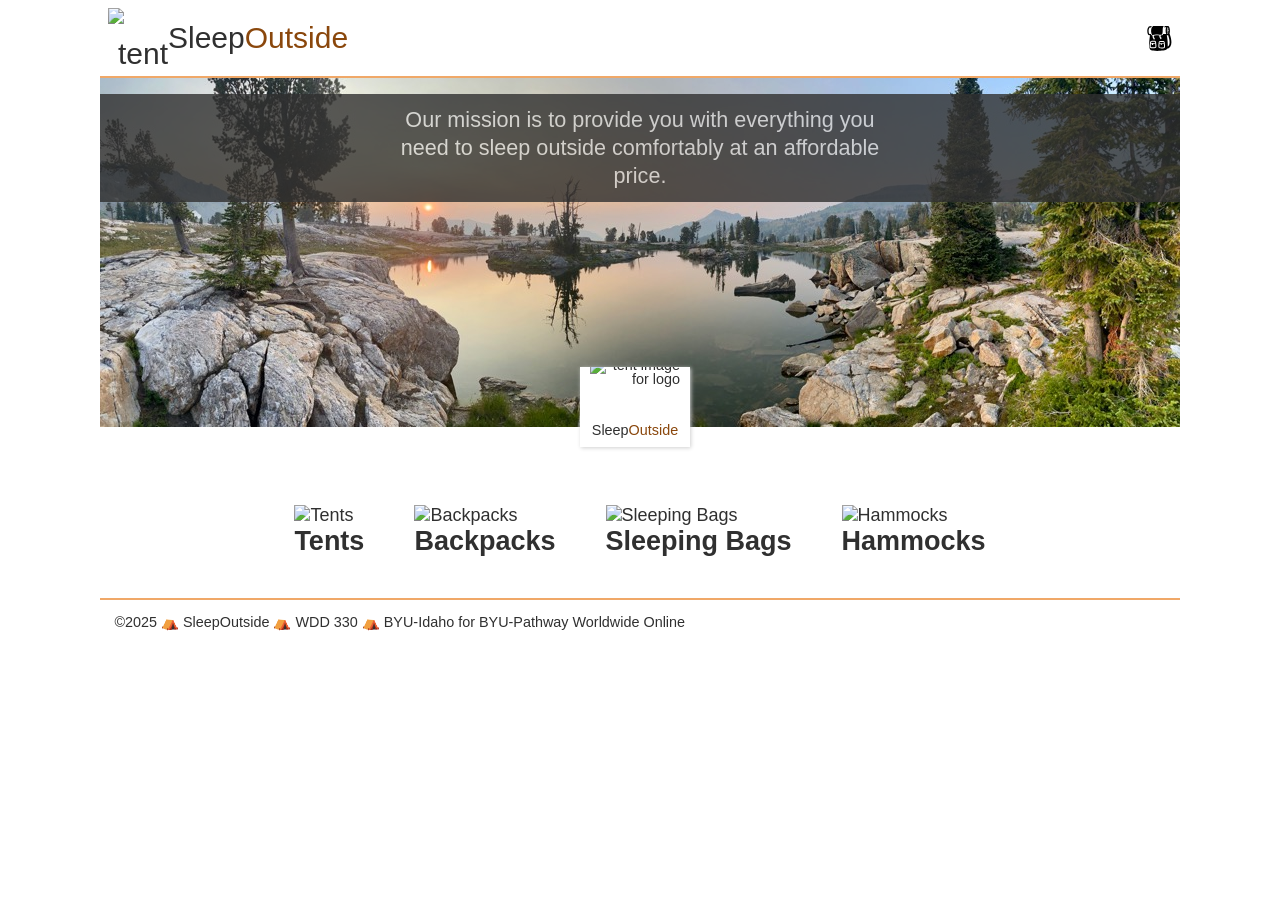
==== src/index.html @ 117ef164 "W03 Expand Inventory activity half completed" ====
<!doctype html>
<html lang="en">

<head>
  <meta charset="UTF-8" />
  <meta name="viewport" content="width=device-width, initial-scale=1.0" />
  <title>Sleep Outside | Home</title>
  <link rel="stylesheet" href="css/style.css" />
  <script type="module" src="js/main.js" defer></script>
</head>

<body>
  <header class="divider">
    <div class="logo">
      <img src="/images/noun_Tent_2517.svg" alt="tent image for logo" />
      <a href="index.html"> Sleep<span class="highlight">Outside</span></a>
    </div>
    <div class="cart">
      <a href="cart/index.html">
        <svg xmlns="http://www.w3.org/2000/svg" viewBox="0 0 100 100">
          <path
            d="M18.9 32.6c1.1 2.4 2.5 3.3 5.4 3.3 1.6 0 3.6-0.3 5.9-0.6 3.2-0.5 6.9-1 11.2-1 2.1 0 4.3 0.1 6.4 0.3 2.1 0.1 4.2 0.3 6.1 0.3 3.2 0 5.2-0.4 5.9-1.2 2.7-2.7 2.8-8.8 2.9-14.6 0.1-6.7 0.2-14.5 4.6-18.7 -0.5 0-1 0-1.6 0 -14.2 0-37.5 0-41.1 0C15.6 6.2 14.9 23.6 18.9 32.6z" />
          <path
            d="M90.1 29.7c1-3.3 1.5-7.3 1.5-11.2 0-9-2.7-18.8-8.6-18.8 -0.1 0-0.2 0-0.3 0L77.8-0.1c-0.3 0.2-0.8 0.3-1.1 0.4 0 0 0 0 0 0 -0.2 0-0.3 0-0.4 0 -4.5 0.1-7 1.8-8.4 4.9l8.9-0.1c-1.6 3.6-2.4 8.7-2.4 13.5 0 4.9 0.8 9.9 2.5 13.6l-12.3 0c-0.2 0.4-0.4 0.8-0.6 1.2 -0.2 0.4-0.4 0.7-0.6 1.1 -0.1 0.1-0.1 0.2-0.2 0.3 -0.3 0.4-0.5 0.7-0.9 1.1 0 0 0 0 0 0 0 0-0.1 0.1-0.1 0.1 -0.1 0.1-0.2 0.2-0.4 0.3 -0.2 0.1-0.4 0.3-0.6 0.4 0 0 0 0 0 0 -0.4 0.2-0.9 0.4-1.4 0.6 -1.3 0.4-2.9 0.6-4.9 0.7 -0.5 1.5-1.1 4.1 0 5.5l3.1 3.9 0 0.8c0 2.8-2.3 4.8-2.8 5.2l-3-3.8c0.3-0.2 0.5-0.5 0.7-0.8l-1.8-2.3c-2.2-2.7-1.8-6.3-1.2-8.7 -0.7 0-1.4-0.1-2-0.1 -2.1-0.1-4.3-0.3-6.2-0.3 -4.1 0-7.7 0.5-10.8 1 -1 0.2-2 0.3-3 0.4 -0.5 1.5-1.2 4.4-0.1 5.9l3.1 4 0 0.8c0 2.8-2.3 4.8-2.8 5.2l-3.1-3.8c0.3-0.2 0.6-0.6 0.7-0.9l-1.8-2.4c-2.1-2.8-1.8-6.3-1.2-8.7 -1.6-0.2-2.9-0.8-4-1.7h0c-0.8-0.6-1.4-1.4-2-2.4 -0.1-0.1-0.2-0.3-0.2-0.5 -0.1-0.2-0.2-0.4-0.3-0.6 -0.3-0.6-0.5-1.2-0.7-1.8l-5.6 0c-1-0.3-3.5-4.8-3.5-13.2 0-8.1 3.7-13.1 4.9-13.2L16.4 5.6c0.9-1.9 2-3.7 3.4-5.2L11.2 0.5c-5.4 0-10.1 8.6-10.1 18.4 0 8.9 2.7 18.4 8.6 18.4h2.4c-1.8 10.7-6.6 43 0.4 56.5 0.7 1.4 4.3 3.4 12.2 4.6 20.2 3.1 49.8-0.5 54.6-5.3 0.7-0.7 1.3-1.7 1.8-2.9 2-0.3 8.2-1.7 12.4-8.4C100.1 71.5 98.9 53.9 90.1 29.7zM35.6 87.1c-2.6 2-10.5 2.1-12.1 2.1 0 0 0 0 0 0 -3.9 0-9-0.4-10.8-2.3 -2.6-2.7-1.5-13-0.6-19.1 -0.1-1.9 0-5.8 2.2-7.2 1.9-1.2 8.7-1.3 11.6-1.3 6.4 0 7.4 0.6 7.8 0.9 3 1.8 3.1 5.6 2.6 7.8C37.7 75.5 38.6 84.8 35.6 87.1zM70.1 87.5c-2.6 2-10.5 2.1-12.1 2.1 0 0 0 0 0 0 -3.9 0-9-0.4-10.8-2.3 -2.6-2.7-1.5-13-0.6-19.1 -0.1-1.9 0-5.8 2.2-7.2 1.9-1.2 8.7-1.3 11.6-1.3 6.4 0 7.4 0.6 7.8 0.9 3 1.8 3.1 5.6 2.6 7.8C72.2 76 73.1 85.3 70.1 87.5zM85.9 12.3c-0.6-1.3-1.3-2.2-1.9-2.5 -0.5-0.3-1-0.3-1.4 0 -1.7 1.1-3.2 12.2-0.6 17.9 0.4 0.9 0.9 1.1 1.3 1.1 0.1 0 0.2 0 0.3 0 1.8-0.5 2.1-6.2 1.7-8.6l-1.6 0.2c0.3 2.2 0 5.1-0.4 6.3 -2.1-5.3-0.8-14.1 0.1-15.5 0.8 0.6 2.2 3.5 3.1 8 -0.1 7.9-2.4 12.3-3.4 12.8 -1-0.5-3.4-5.2-3.4-13.5 0-8.3 2.4-13 3.4-13.5C83.7 5.4 85.1 7.9 85.9 12.3zM87.3 77.7c-1.4 2.3-3.1 3.6-4.6 4.3 1.2-12.2-1-31-3.5-44.7h3.3c0.1 0 0.3 0 0.4 0 0.6 0 1.2-0.1 1.8-0.4C92.8 60.7 90.7 72.2 87.3 77.7z" />
          <path
            d="M24.7 71v5h-5.2v-5.4c-1.4-0.3-2.7-0.6-3.7-0.9 -0.9 6.8-1.1 13.3-0.3 14.5 0.4 0.3 2.9 1.1 8 1.1h0c5 0 8.8-0.7 9.7-1.3 0.8-1.3 0.6-7.7-0.4-14.4C30.7 70.1 27.5 70.8 24.7 71z" />
          <path
            d="M58.8 68.9c2.9-0.1 6.4-0.9 8.3-1.4 0.1-0.8 0.3-2.8-0.7-3.5 -0.5-0.2-2.5-0.4-5.9-0.4 -4.9 0-8.6 0.4-9.5 0.7 -0.3 0.5-0.5 1.9-0.5 3.3C52.5 68.1 56 69 58.8 68.9z" />
          <path
            d="M24.3 68.4c2.9-0.1 6.4-0.9 8.3-1.4 0.1-0.8 0.3-2.8-0.7-3.5 -0.5-0.2-2.5-0.4-5.9-0.4 -4.9 0-8.6 0.4-9.5 0.7 -0.3 0.5-0.5 1.9-0.5 3.3C18 67.7 21.5 68.6 24.3 68.4z" />
          <path
            d="M60.1 71.4v3.3h-5.2v-3.4c-1.7-0.3-3.3-0.7-4.6-1 -0.9 6.8-1.1 13.3-0.3 14.5 0.4 0.3 2.9 1.1 8 1.1h0c5 0 8.8-0.7 9.7-1.3 0.8-1.3 0.6-7.7-0.4-14.4C65.5 70.5 62.7 71.1 60.1 71.4z" />

          <!-- <text x="0" y="115" fill="#000000" font-size="5px" font-weight="bold" font-family="'Helvetica Neue', Helvetica, Arial-Unicode, Arial, Sans-serif">Created by Natalia Woodroffe</text>
            <text x="0" y="120" fill="#000000" font-size="5px" font-weight="bold" font-family="'Helvetica Neue', Helvetica, Arial-Unicode, Arial, Sans-serif">from the Noun Project</text> -->
        </svg>
      </a>
    </div>
  </header>
  <main class="divider">
    <div class="hero">
      <img src="/images/banner-sm.jpg" srcset="images/banner-sm.jpg 500w, images/banner.jpg"
        alt="image of a high mountain lake" />
      <div class="logo logo--square">
        <img src="/images/noun_Tent_2517.svg" alt="tent image for logo" />
        <div>Sleep<span class="highlight">Outside</span></div>
      </div>
      <div class="mission">
        <p>
          Our mission is to provide you with everything you need to sleep
          outside comfortably at an affordable price.
        </p>
      </div>
    </div>

    <section class="products">
      <ul class="product-grid">
        <li>
          <a href="product_listing/index.html?category=tents">
            <img src="/images/category-tents.svg" alt="Tents">
            <h2>Tents</h2>
          </a>
        </li>
        <li>
          <a href="product_listing/index.html?category=backpacks">
            <img src="/images/category-backpacks.svg" alt="Backpacks">
            <h2>Backpacks</h2>
          </a>
        </li>
        <li>
          <a href="product_listing/index.html?category=sleepingbags">
            <img src="/images/category-sleepingbags.svg" alt="Sleeping Bags">
            <h2>Sleeping Bags</h2>
          </a>
        </li>
        <li>
          <a href="product_listing/index.html?category=hammocks">
            <img src="/images/category-hammocks.svg" alt="Hammocks">
            <h2>Hammocks</h2>
          </a>
        </li>
      </ul>
    </section>
  </main>
  <footer>
    &copy;2025 ⛺ SleepOutside ⛺ WDD 330 ⛺ BYU-Idaho for BYU-Pathway
    Worldwide Online
  </footer>
</body>

</html>
---- src/css/style.css ----
:root {
  --font-body: Arial, Helvetica, sans-serif;
  --font-headline: Haettenschweiler, "Arial Narrow Bold", sans-serif;
  /* colors */
  --primary-color: #f0a868;
  --secondary-color: #525b0f;
  --tertiary-color: #8a470c;
  --light-grey: #d0d0d0;
  --dark-grey: #303030;

  /* sizes */
  --font-base: 18px;
  --small-font: 0.8em;
  --large-font: 1.2em;
}

* {
  margin: 0;
  padding: 0;
  box-sizing: border-box;
}

body {
  font-family: var(--font-body);
  font-size: var(--font-base);
  color: var(--dark-grey);
}

img {
  max-width: 100%;
}

header {
  display: flex;
  justify-content: space-between;
  padding: 0.5rem;
}

p {
  padding: 0.75rem;
}

.logo {
  line-height: 60px;
  width: 245px;
  overflow: hidden;
  display: flex;
  font-size: 30px;
  text-align: right;
  font-family: var(--font-headline);
}

.logo img {
  width: 60px;
  height: 60px;
}

.logo a {
  text-decoration: none;
  color: var(--font-body);
}

.hero {
  position: relative;
}

.hero .logo {
  position: absolute;
  left: calc(50% - 60px);
  bottom: -15px;
  background-color: white;
}

.logo--square {
  font-size: var(--small-font);
  width: 110px;
  height: 80px;

  flex-direction: column;
  align-items: flex-end;
  box-shadow: 1px 1px 4px var(--light-grey);
  justify-content: center;
  align-items: center;
  line-height: 1;
}

.logo--square img {
  width: 90px;
  height: 90px;
  margin-top: -1.3em;
}

.logo--square>div {
  margin-top: -1.7em;
}

/* utility classes */
.highlight {
  color: var(--tertiary-color);
}

button {
  padding: 0.5em 2em;
  background-color: var(--secondary-color);
  color: white;
  margin: auto;
  display: block;
  border: 0;
  font-size: var(--large-font);
  cursor: pointer;
}

.divider {
  border-bottom: 2px solid var(--primary-color);
}

/* End utility classes */

/* Cart icon styles */
.cart {
  padding-top: 1em;
  position: relative;
  text-align: center;
}

.cart svg {
  width: 25px;
}

.cart:hover svg {
  fill: gray;
}

/* End cart icon styles */

.mission {
  position: absolute;
  top: 1rem;
  left: 0;
  right: 0;
  line-height: 1.3;
  width: 100%;
  background-color: var(--dark-grey);
  color: var(--light-grey);
  opacity: 0.8;
}

.mission p {
  margin: 0 auto;
  width: 50%;
  text-align: center;
}

.products {
  margin-top: 2rem;
  padding: 1rem;
}

.product-list {
  display: flex;
  flex-flow: row wrap;
  list-style-type: none;
  justify-content: center;
}

.product-list a {
  text-decoration: none;
  color: var(--dark-grey);
}

/* Styles for product lists */
.product-card {
  flex: 1 1 45%;
  margin: 0.25em;
  padding: 0.5em;
  border: 1px solid var(--light-grey);
  max-width: 250px;
}

.product-card h2,
.product-card h3,
.product-card p {
  margin: 0.5em 0;
}

.card__brand {
  font-size: var(--small-font);
}

.card__name {
  font-size: 1em;
}

/* End product list card */

.product-detail {
  padding: 1em;
  max-width: 500px;
  margin: auto;
}

.product-detail img {
  width: 100%;
}

/* Start cart list card styles */
.cart-card {
  display: grid;
  grid-template-columns: 25% auto 15%;
  font-size: var(--small-font);
  /* max-height: 120px; */
  align-items: center;
}

.cart-card__image {
  grid-row: 1/3;
  grid-column: 1;
}

.cart-card p {
  margin-top: 0;
}

.cart-card .card__name {
  grid-row: 1;
  grid-column: 2;
}

.cart-card__color {
  grid-row: 2;
  grid-column: 2;
}

.cart-card__quantity {
  grid-row: 1;
  grid-column: 3;
}

.cart-card__price {
  grid-row: 2;
  grid-column: 3;
}

@media screen and (min-width: 500px) {
  body {
    max-width: 1080px;
    margin: auto;
  }

  .mission {
    font-size: 1.2em;
  }

  .cart-card {
    font-size: inherit;
    grid-template-columns: 150px auto 15%;
  }
}

footer {
  font-size: var(--small-font);
  padding: 1em;
}

.hide {
  visibility: hidden;
}

.cart-footer {
  text-align: center;
  padding-top: 16px;
}

/* Products List (main page) */

.product-grid {
  display: flex;
  /* flex-flow: row wrap; */
  list-style-type: none;
  justify-content: center;
  gap: 50px;
  padding: 25px;

}

.product-grid a {
  text-decoration: none;
  color: var(--dark-grey);
}

.product-grid h2 {
  text-align: center;
}
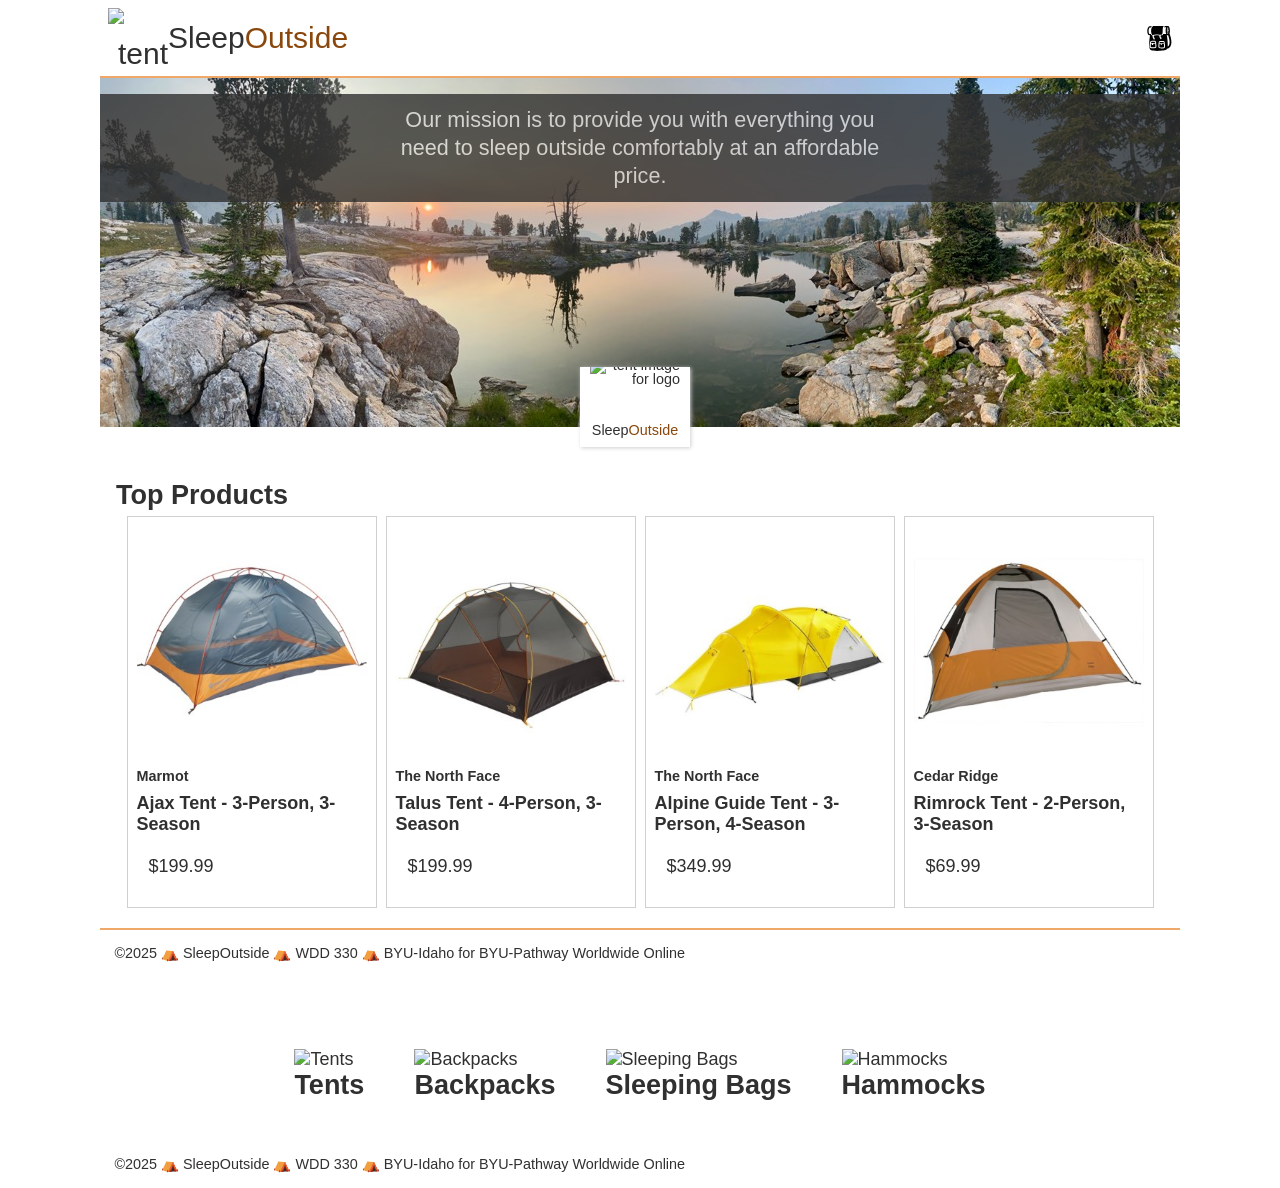
==== commit 6cafa641: "Merge branch 'main' into db--indiv3" ====
--- a/src/index.html
+++ b/src/index.html
@@ -54,29 +54,44 @@
     </div>
 
     <section class="products">
-      <ul class="product-grid">
-        <li>
-          <a href="product_listing/index.html?category=tents">
-            <img src="/images/category-tents.svg" alt="Tents">
-            <h2>Tents</h2>
+      <h2>Top Products</h2>
+      <ul class="product-list">
+        <li class="product-card">
+          <a href="product_pages/?product=880RR">
+            <img src="images/tents/marmot-ajax-tent-3-person-3-season-in-pale-pumpkin-terracotta~p~880rr_01~320.jpg"
+              alt="Marmot Ajax tent" />
+            <h3 class="card__brand">Marmot</h3>
+            <h2 class="card__name">Ajax Tent - 3-Person, 3-Season</h2>
+            <p class="product-card__price">$199.99</p>
           </a>
         </li>
-        <li>
-          <a href="product_listing/index.html?category=backpacks">
-            <img src="/images/category-backpacks.svg" alt="Backpacks">
-            <h2>Backpacks</h2>
+        <li class="product-card">
+          <a href="product_pages/?product=985RF">
+            <img
+              src="images/tents/the-north-face-talus-tent-4-person-3-season-in-golden-oak-saffron-yellow~p~985rf_01~320.jpg"
+              alt="Talus Tent - 4-Person, 3-Season" />
+            <h3 class="card__brand">The North Face</h3>
+            <h2 class="card__name">Talus Tent - 4-Person, 3-Season</h2>
+            <p class="product-card__price">$199.99</p>
           </a>
         </li>
-        <li>
-          <a href="product_listing/index.html?category=sleepingbags">
-            <img src="/images/category-sleepingbags.svg" alt="Sleeping Bags">
-            <h2>Sleeping Bags</h2>
+        <li class="product-card">
+          <a href="product_pages/?product=985PR">
+            <img
+              src="images/tents/the-north-face-alpine-guide-tent-3-person-4-season-in-canary-yellow-high-rise-grey~p~985pr_01~320.jpg"
+              alt="Alpine Guide Tent - 3-Person, 4-Season" />
+            <h3 class="card__brand">The North Face</h3>
+            <h2 class="card__name">Alpine Guide Tent - 3-Person, 4-Season</h2>
+            <p class="product-card__price">$349.99</p>
           </a>
         </li>
-        <li>
-          <a href="product_listing/index.html?category=hammocks">
-            <img src="/images/category-hammocks.svg" alt="Hammocks">
-            <h2>Hammocks</h2>
+        <li class="product-card">
+          <a href="product_pages/?product=344YJ">
+            <img src="images/tents/cedar-ridge-rimrock-tent-2-person-3-season-in-rust-clay~p~344yj_01~320.jpg"
+              alt="Rimrock Tent - 2-Person, 3-Season" />
+            <h3 class="card__brand">Cedar Ridge</h3>
+            <h2 class="card__name">Rimrock Tent - 2-Person, 3-Season</h2>
+            <p class="product-card__price">$69.99</p>
           </a>
         </li>
       </ul>
@@ -87,5 +102,39 @@
     Worldwide Online
   </footer>
 </body>
+<section class="products">
+  <ul class="product-grid">
+    <li>
+      <a href="product_listing/index.html?category=tents">
+        <img src="/images/category-tents.svg" alt="Tents">
+        <h2>Tents</h2>
+      </a>
+    </li>
+    <li>
+      <a href="product_listing/index.html?category=backpacks">
+        <img src="/images/category-backpacks.svg" alt="Backpacks">
+        <h2>Backpacks</h2>
+      </a>
+    </li>
+    <li>
+      <a href="product_listing/index.html?category=sleepingbags">
+        <img src="/images/category-sleepingbags.svg" alt="Sleeping Bags">
+        <h2>Sleeping Bags</h2>
+      </a>
+    </li>
+    <li>
+      <a href="product_listing/index.html?category=hammocks">
+        <img src="/images/category-hammocks.svg" alt="Hammocks">
+        <h2>Hammocks</h2>
+      </a>
+    </li>
+  </ul>
+</section>
+</main>
+<footer>
+  &copy;2025 ⛺ SleepOutside ⛺ WDD 330 ⛺ BYU-Idaho for BYU-Pathway
+  Worldwide Online
+</footer>
+</body>
 
 </html>
--- a/src/css/style.css
+++ b/src/css/style.css
@@ -271,6 +271,15 @@
   padding-top: 16px;
 }
 
+.hide {
+  visibility: hidden;
+}
+
+.cart-footer {
+  text-align: center;
+  padding-top: 16px;
+}
+
 /* Products List (main page) */
 
 .product-grid {
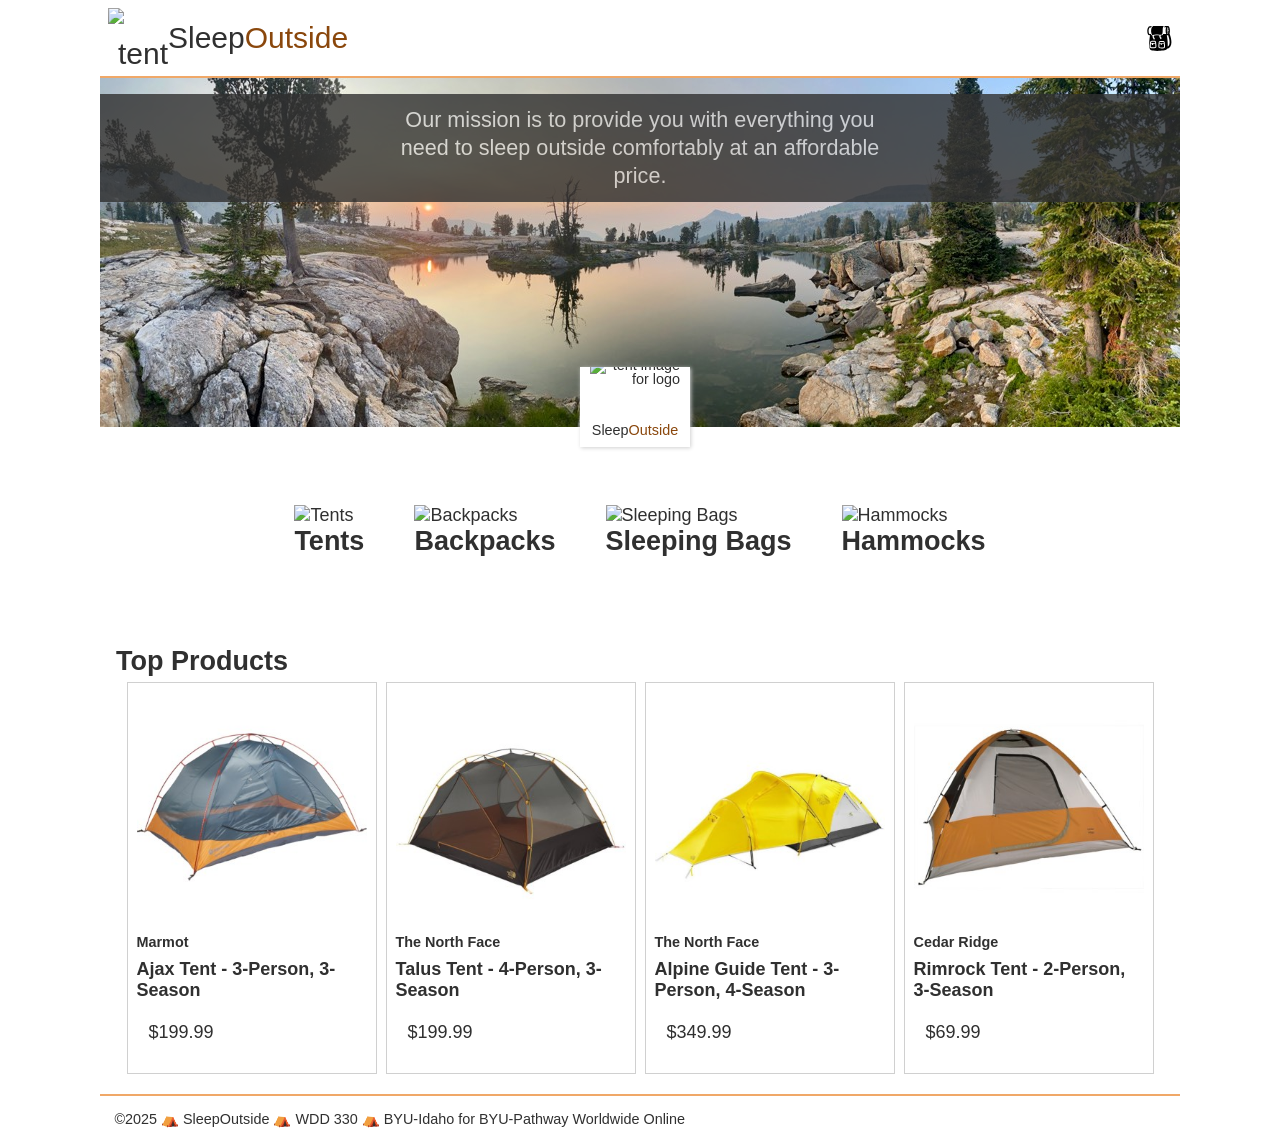
==== commit 9a5a450a: "W03 Expand Inventory activity completed" ====
--- a/src/index.html
+++ b/src/index.html
@@ -54,6 +54,35 @@
     </div>
 
     <section class="products">
+      <ul class="product-grid">
+        <li>
+          <a href="product_listing/index.html?category=tents">
+            <img src="/images/category-tents.svg" alt="Tents">
+            <h2>Tents</h2>
+          </a>
+        </li>
+        <li>
+          <a href="product_listing/index.html?category=backpacks">
+            <img src="/images/category-backpacks.svg" alt="Backpacks">
+            <h2>Backpacks</h2>
+          </a>
+        </li>
+        <li>
+          <a href="product_listing/index.html?category=sleepingbags">
+            <img src="/images/category-sleepingbags.svg" alt="Sleeping Bags">
+            <h2>Sleeping Bags</h2>
+          </a>
+        </li>
+        <li>
+          <a href="product_listing/index.html?category=hammocks">
+            <img src="/images/category-hammocks.svg" alt="Hammocks">
+            <h2>Hammocks</h2>
+          </a>
+        </li>
+      </ul>
+    </section>
+
+    <section class="products">
       <h2>Top Products</h2>
       <ul class="product-list">
         <li class="product-card">
@@ -101,40 +130,5 @@
     &copy;2025 ⛺ SleepOutside ⛺ WDD 330 ⛺ BYU-Idaho for BYU-Pathway
     Worldwide Online
   </footer>
-</body>
-<section class="products">
-  <ul class="product-grid">
-    <li>
-      <a href="product_listing/index.html?category=tents">
-        <img src="/images/category-tents.svg" alt="Tents">
-        <h2>Tents</h2>
-      </a>
-    </li>
-    <li>
-      <a href="product_listing/index.html?category=backpacks">
-        <img src="/images/category-backpacks.svg" alt="Backpacks">
-        <h2>Backpacks</h2>
-      </a>
-    </li>
-    <li>
-      <a href="product_listing/index.html?category=sleepingbags">
-        <img src="/images/category-sleepingbags.svg" alt="Sleeping Bags">
-        <h2>Sleeping Bags</h2>
-      </a>
-    </li>
-    <li>
-      <a href="product_listing/index.html?category=hammocks">
-        <img src="/images/category-hammocks.svg" alt="Hammocks">
-        <h2>Hammocks</h2>
-      </a>
-    </li>
-  </ul>
-</section>
-</main>
-<footer>
-  &copy;2025 ⛺ SleepOutside ⛺ WDD 330 ⛺ BYU-Idaho for BYU-Pathway
-  Worldwide Online
-</footer>
-</body>
 
 </html>
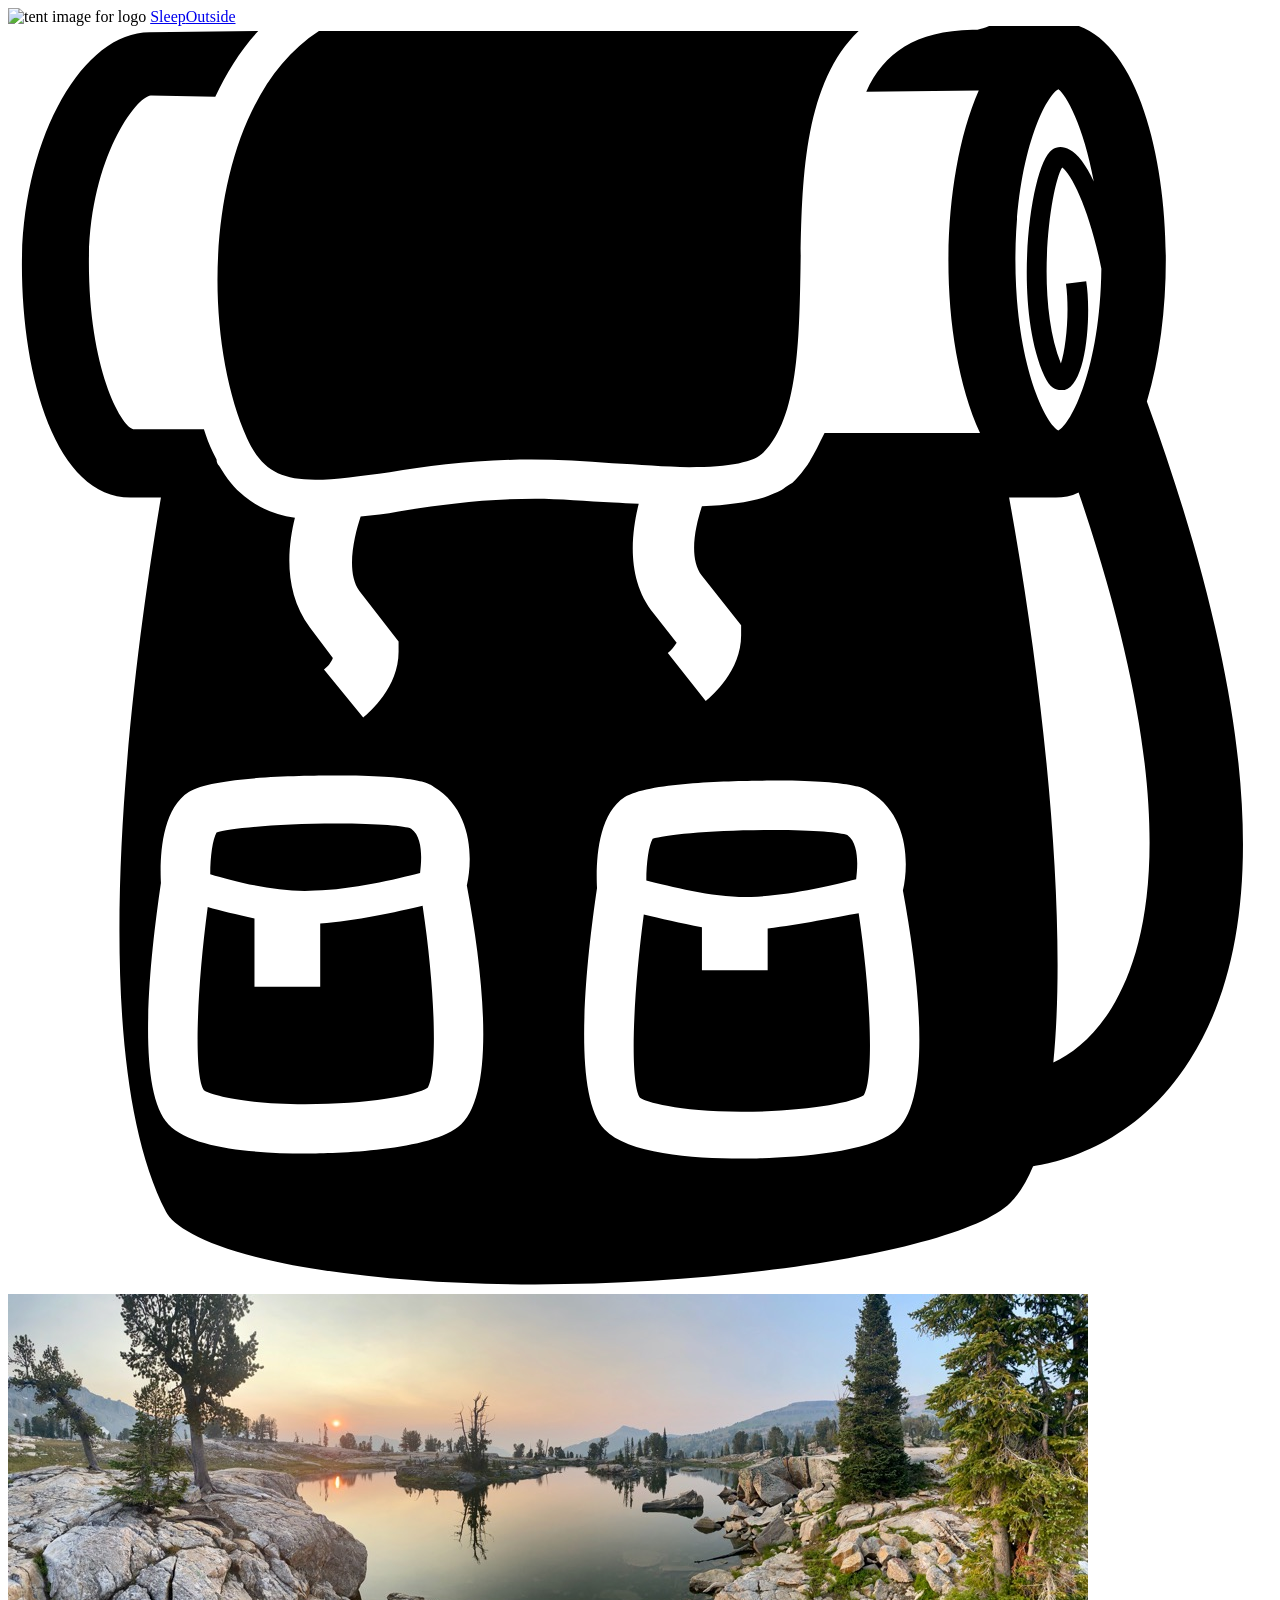
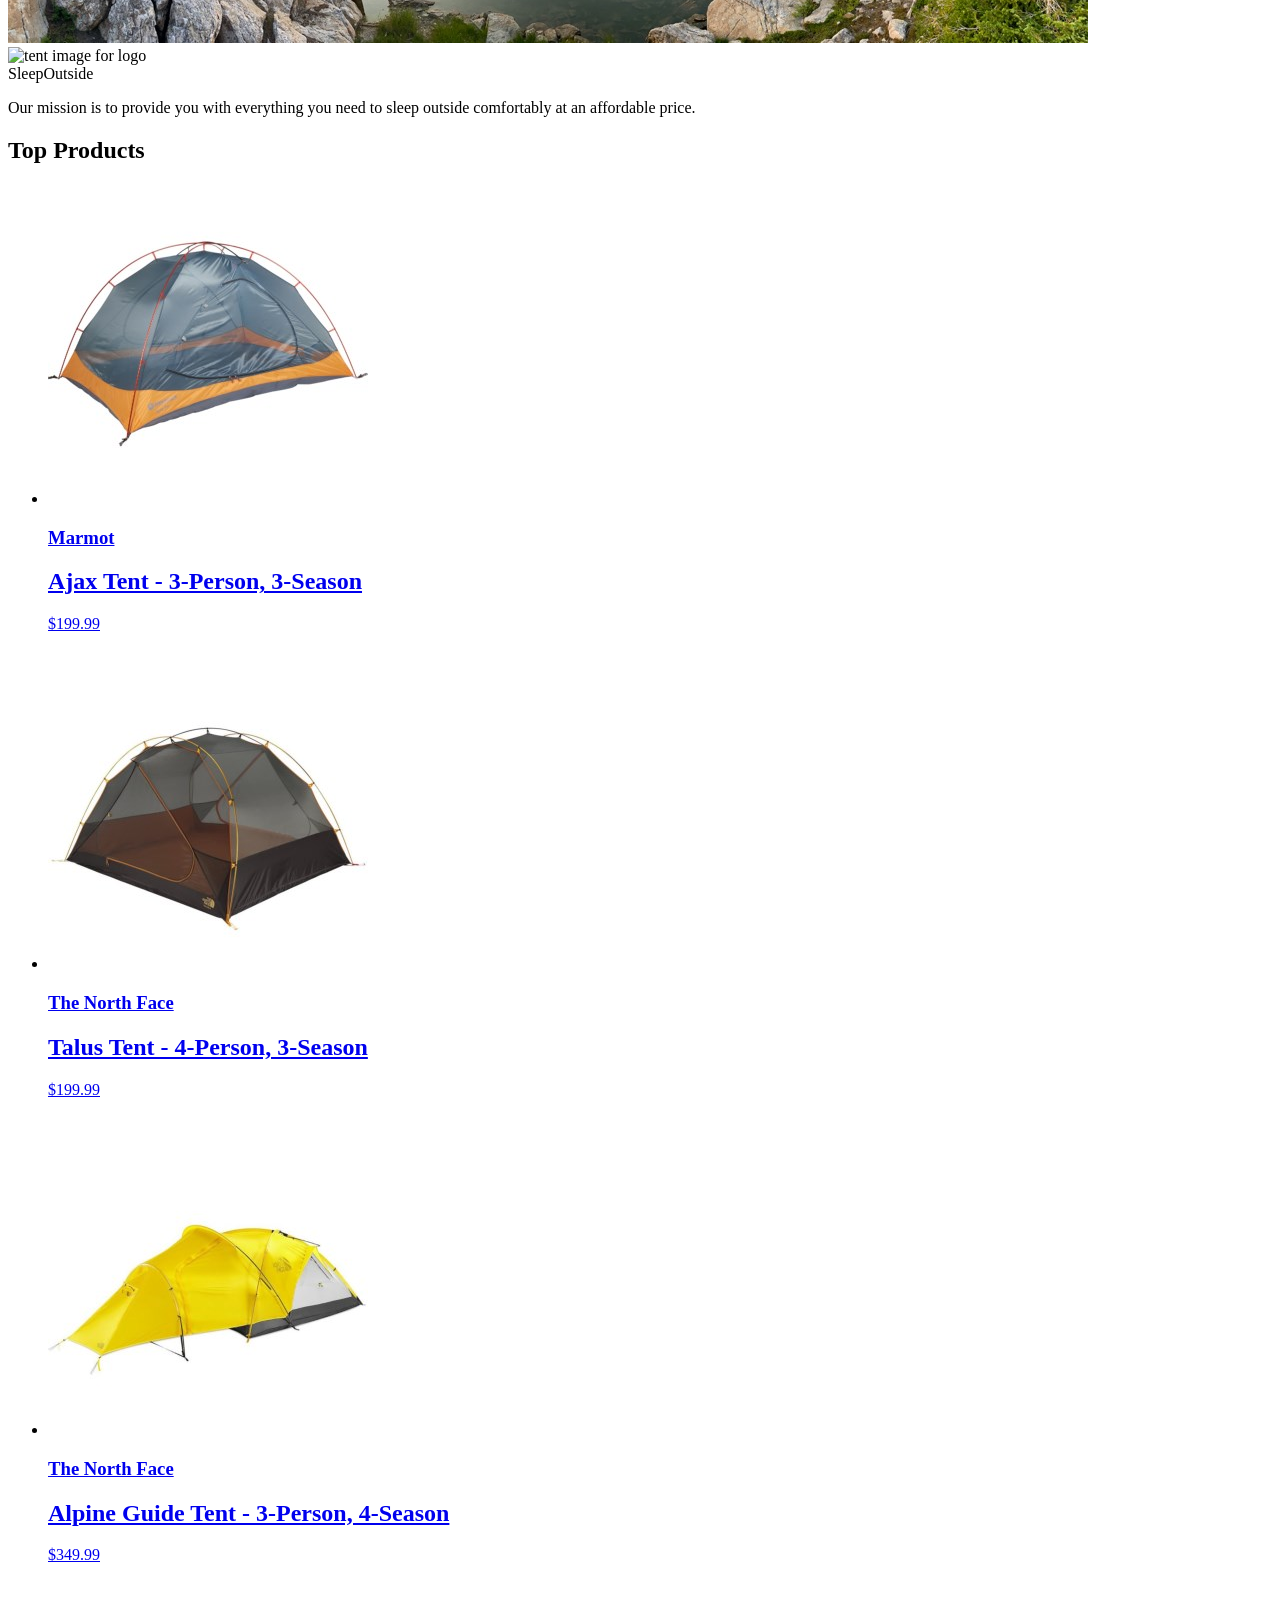
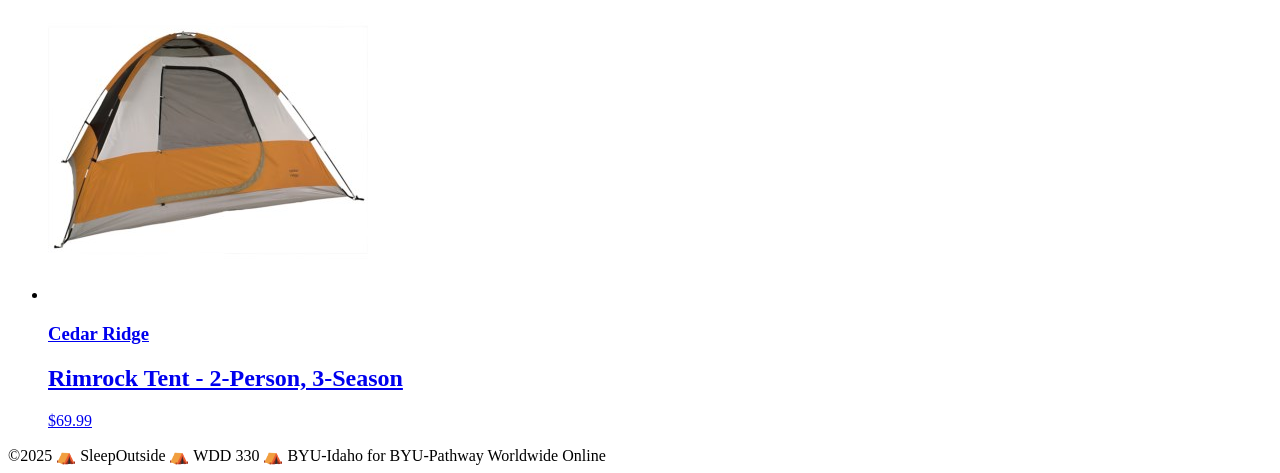
==== commit 41a59805: "W03 Team Activity: Dynamic Header and Footer project began" ====
--- a/src/index.html
+++ b/src/index.html
@@ -5,12 +5,11 @@
   <meta charset="UTF-8" />
   <meta name="viewport" content="width=device-width, initial-scale=1.0" />
   <title>Sleep Outside | Home</title>
-  <link rel="stylesheet" href="css/style.css" />
-  <script type="module" src="js/main.js" defer></script>
+  <link rel="stylesheet" href="/css/style.css" />
 </head>
 
 <body>
-  <header class="divider">
+  <header class="divider" id="main-header">
     <div class="logo">
       <img src="/images/noun_Tent_2517.svg" alt="tent image for logo" />
       <a href="index.html"> Sleep<span class="highlight">Outside</span></a>
@@ -52,35 +51,6 @@
         </p>
       </div>
     </div>
-
-    <section class="products">
-      <ul class="product-grid">
-        <li>
-          <a href="product_listing/index.html?category=tents">
-            <img src="/images/category-tents.svg" alt="Tents">
-            <h2>Tents</h2>
-          </a>
-        </li>
-        <li>
-          <a href="product_listing/index.html?category=backpacks">
-            <img src="/images/category-backpacks.svg" alt="Backpacks">
-            <h2>Backpacks</h2>
-          </a>
-        </li>
-        <li>
-          <a href="product_listing/index.html?category=sleepingbags">
-            <img src="/images/category-sleepingbags.svg" alt="Sleeping Bags">
-            <h2>Sleeping Bags</h2>
-          </a>
-        </li>
-        <li>
-          <a href="product_listing/index.html?category=hammocks">
-            <img src="/images/category-hammocks.svg" alt="Hammocks">
-            <h2>Hammocks</h2>
-          </a>
-        </li>
-      </ul>
-    </section>
 
     <section class="products">
       <h2>Top Products</h2>
@@ -126,9 +96,10 @@
       </ul>
     </section>
   </main>
-  <footer>
+  <footer id="main-footer">
     &copy;2025 ⛺ SleepOutside ⛺ WDD 330 ⛺ BYU-Idaho for BYU-Pathway
     Worldwide Online
   </footer>
+</body>
 
 </html>
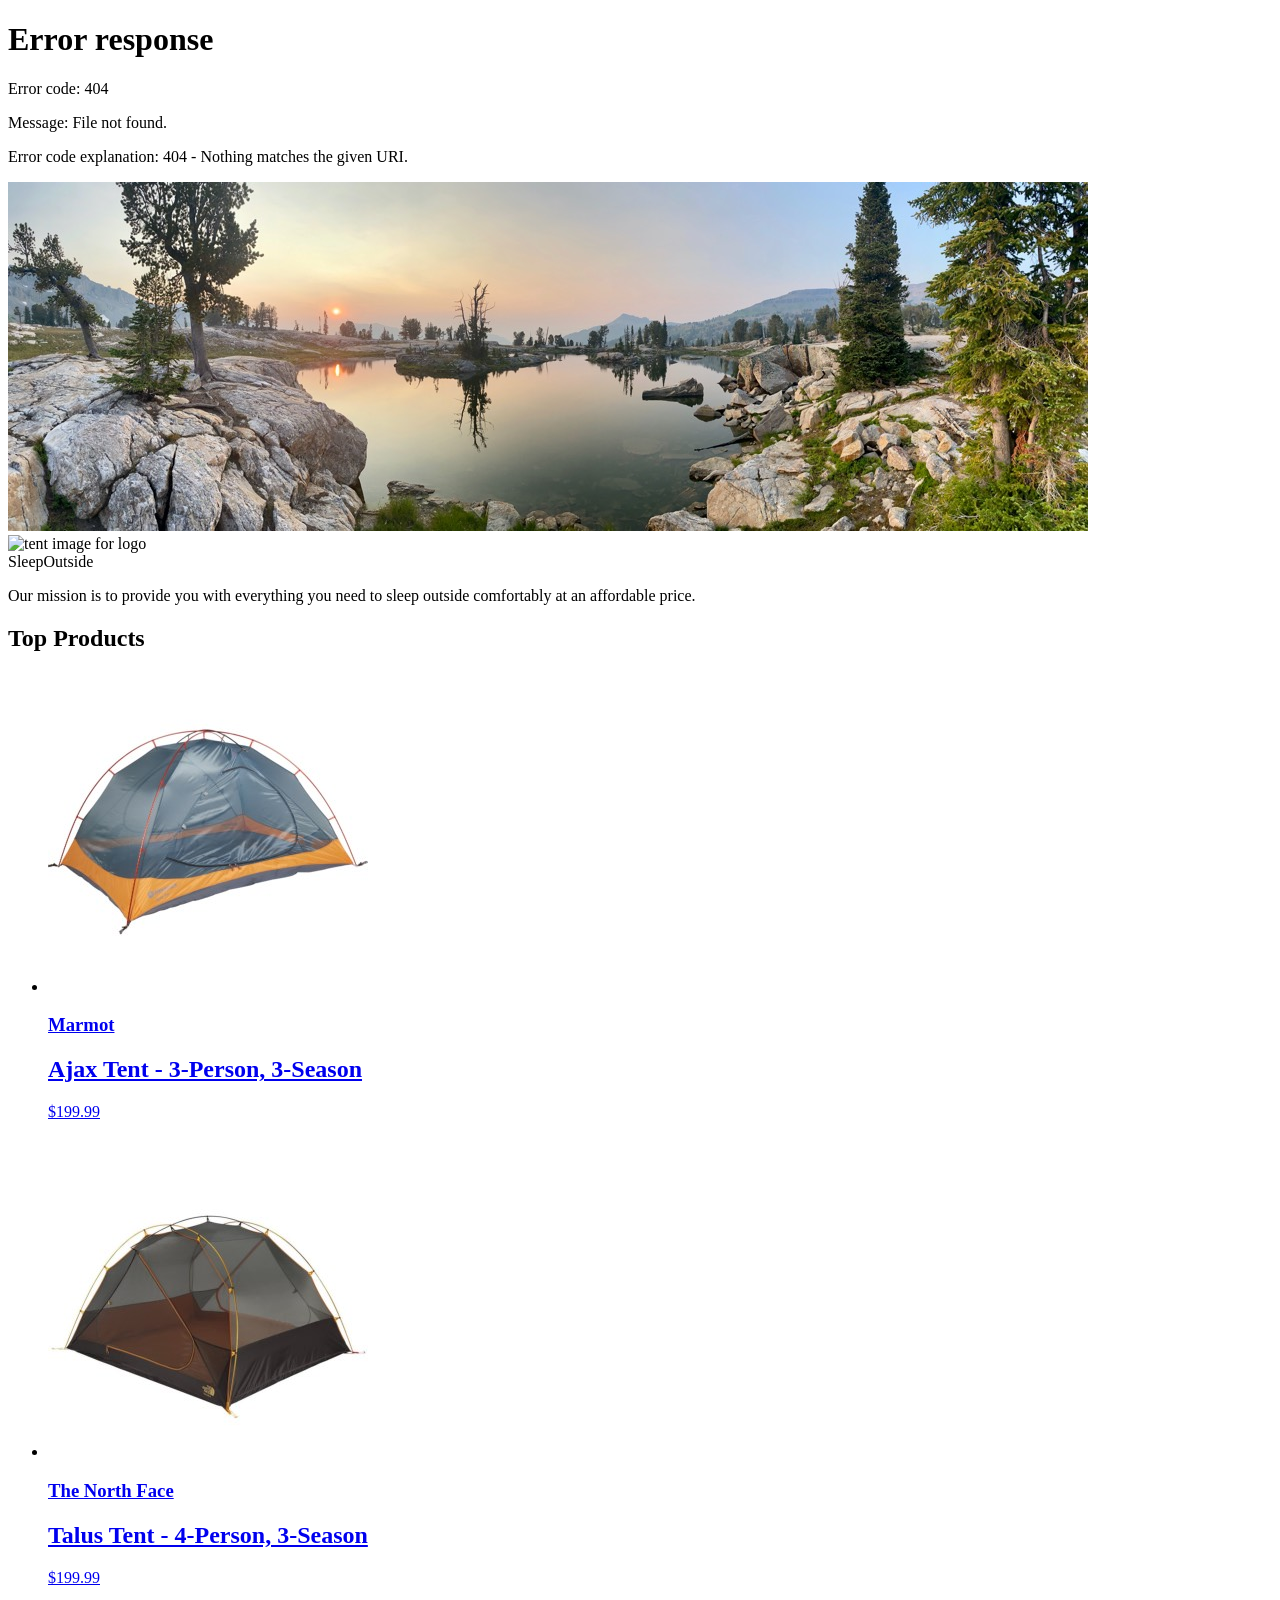
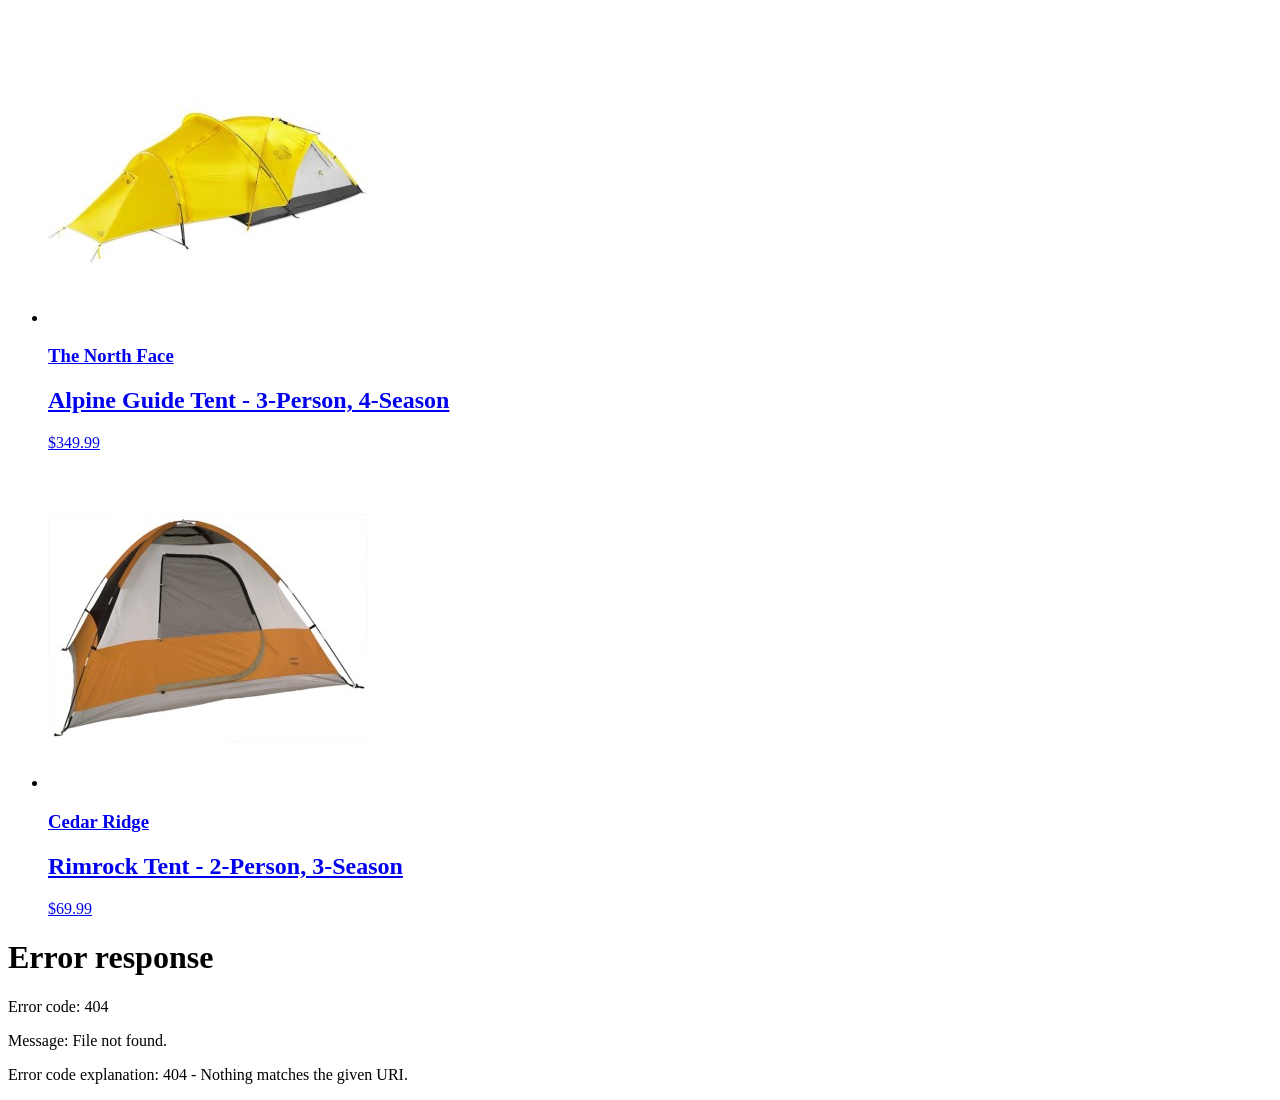
==== commit 4a8bd06f: "W03 Team Activity: Dynamic Header and Footer project completed" ====
--- a/src/index.html
+++ b/src/index.html
@@ -6,36 +6,11 @@
   <meta name="viewport" content="width=device-width, initial-scale=1.0" />
   <title>Sleep Outside | Home</title>
   <link rel="stylesheet" href="/css/style.css" />
+  <script src="js/main.js" type="module" defer></script>
 </head>
 
 <body>
-  <header class="divider" id="main-header">
-    <div class="logo">
-      <img src="/images/noun_Tent_2517.svg" alt="tent image for logo" />
-      <a href="index.html"> Sleep<span class="highlight">Outside</span></a>
-    </div>
-    <div class="cart">
-      <a href="cart/index.html">
-        <svg xmlns="http://www.w3.org/2000/svg" viewBox="0 0 100 100">
-          <path
-            d="M18.9 32.6c1.1 2.4 2.5 3.3 5.4 3.3 1.6 0 3.6-0.3 5.9-0.6 3.2-0.5 6.9-1 11.2-1 2.1 0 4.3 0.1 6.4 0.3 2.1 0.1 4.2 0.3 6.1 0.3 3.2 0 5.2-0.4 5.9-1.2 2.7-2.7 2.8-8.8 2.9-14.6 0.1-6.7 0.2-14.5 4.6-18.7 -0.5 0-1 0-1.6 0 -14.2 0-37.5 0-41.1 0C15.6 6.2 14.9 23.6 18.9 32.6z" />
-          <path
-            d="M90.1 29.7c1-3.3 1.5-7.3 1.5-11.2 0-9-2.7-18.8-8.6-18.8 -0.1 0-0.2 0-0.3 0L77.8-0.1c-0.3 0.2-0.8 0.3-1.1 0.4 0 0 0 0 0 0 -0.2 0-0.3 0-0.4 0 -4.5 0.1-7 1.8-8.4 4.9l8.9-0.1c-1.6 3.6-2.4 8.7-2.4 13.5 0 4.9 0.8 9.9 2.5 13.6l-12.3 0c-0.2 0.4-0.4 0.8-0.6 1.2 -0.2 0.4-0.4 0.7-0.6 1.1 -0.1 0.1-0.1 0.2-0.2 0.3 -0.3 0.4-0.5 0.7-0.9 1.1 0 0 0 0 0 0 0 0-0.1 0.1-0.1 0.1 -0.1 0.1-0.2 0.2-0.4 0.3 -0.2 0.1-0.4 0.3-0.6 0.4 0 0 0 0 0 0 -0.4 0.2-0.9 0.4-1.4 0.6 -1.3 0.4-2.9 0.6-4.9 0.7 -0.5 1.5-1.1 4.1 0 5.5l3.1 3.9 0 0.8c0 2.8-2.3 4.8-2.8 5.2l-3-3.8c0.3-0.2 0.5-0.5 0.7-0.8l-1.8-2.3c-2.2-2.7-1.8-6.3-1.2-8.7 -0.7 0-1.4-0.1-2-0.1 -2.1-0.1-4.3-0.3-6.2-0.3 -4.1 0-7.7 0.5-10.8 1 -1 0.2-2 0.3-3 0.4 -0.5 1.5-1.2 4.4-0.1 5.9l3.1 4 0 0.8c0 2.8-2.3 4.8-2.8 5.2l-3.1-3.8c0.3-0.2 0.6-0.6 0.7-0.9l-1.8-2.4c-2.1-2.8-1.8-6.3-1.2-8.7 -1.6-0.2-2.9-0.8-4-1.7h0c-0.8-0.6-1.4-1.4-2-2.4 -0.1-0.1-0.2-0.3-0.2-0.5 -0.1-0.2-0.2-0.4-0.3-0.6 -0.3-0.6-0.5-1.2-0.7-1.8l-5.6 0c-1-0.3-3.5-4.8-3.5-13.2 0-8.1 3.7-13.1 4.9-13.2L16.4 5.6c0.9-1.9 2-3.7 3.4-5.2L11.2 0.5c-5.4 0-10.1 8.6-10.1 18.4 0 8.9 2.7 18.4 8.6 18.4h2.4c-1.8 10.7-6.6 43 0.4 56.5 0.7 1.4 4.3 3.4 12.2 4.6 20.2 3.1 49.8-0.5 54.6-5.3 0.7-0.7 1.3-1.7 1.8-2.9 2-0.3 8.2-1.7 12.4-8.4C100.1 71.5 98.9 53.9 90.1 29.7zM35.6 87.1c-2.6 2-10.5 2.1-12.1 2.1 0 0 0 0 0 0 -3.9 0-9-0.4-10.8-2.3 -2.6-2.7-1.5-13-0.6-19.1 -0.1-1.9 0-5.8 2.2-7.2 1.9-1.2 8.7-1.3 11.6-1.3 6.4 0 7.4 0.6 7.8 0.9 3 1.8 3.1 5.6 2.6 7.8C37.7 75.5 38.6 84.8 35.6 87.1zM70.1 87.5c-2.6 2-10.5 2.1-12.1 2.1 0 0 0 0 0 0 -3.9 0-9-0.4-10.8-2.3 -2.6-2.7-1.5-13-0.6-19.1 -0.1-1.9 0-5.8 2.2-7.2 1.9-1.2 8.7-1.3 11.6-1.3 6.4 0 7.4 0.6 7.8 0.9 3 1.8 3.1 5.6 2.6 7.8C72.2 76 73.1 85.3 70.1 87.5zM85.9 12.3c-0.6-1.3-1.3-2.2-1.9-2.5 -0.5-0.3-1-0.3-1.4 0 -1.7 1.1-3.2 12.2-0.6 17.9 0.4 0.9 0.9 1.1 1.3 1.1 0.1 0 0.2 0 0.3 0 1.8-0.5 2.1-6.2 1.7-8.6l-1.6 0.2c0.3 2.2 0 5.1-0.4 6.3 -2.1-5.3-0.8-14.1 0.1-15.5 0.8 0.6 2.2 3.5 3.1 8 -0.1 7.9-2.4 12.3-3.4 12.8 -1-0.5-3.4-5.2-3.4-13.5 0-8.3 2.4-13 3.4-13.5C83.7 5.4 85.1 7.9 85.9 12.3zM87.3 77.7c-1.4 2.3-3.1 3.6-4.6 4.3 1.2-12.2-1-31-3.5-44.7h3.3c0.1 0 0.3 0 0.4 0 0.6 0 1.2-0.1 1.8-0.4C92.8 60.7 90.7 72.2 87.3 77.7z" />
-          <path
-            d="M24.7 71v5h-5.2v-5.4c-1.4-0.3-2.7-0.6-3.7-0.9 -0.9 6.8-1.1 13.3-0.3 14.5 0.4 0.3 2.9 1.1 8 1.1h0c5 0 8.8-0.7 9.7-1.3 0.8-1.3 0.6-7.7-0.4-14.4C30.7 70.1 27.5 70.8 24.7 71z" />
-          <path
-            d="M58.8 68.9c2.9-0.1 6.4-0.9 8.3-1.4 0.1-0.8 0.3-2.8-0.7-3.5 -0.5-0.2-2.5-0.4-5.9-0.4 -4.9 0-8.6 0.4-9.5 0.7 -0.3 0.5-0.5 1.9-0.5 3.3C52.5 68.1 56 69 58.8 68.9z" />
-          <path
-            d="M24.3 68.4c2.9-0.1 6.4-0.9 8.3-1.4 0.1-0.8 0.3-2.8-0.7-3.5 -0.5-0.2-2.5-0.4-5.9-0.4 -4.9 0-8.6 0.4-9.5 0.7 -0.3 0.5-0.5 1.9-0.5 3.3C18 67.7 21.5 68.6 24.3 68.4z" />
-          <path
-            d="M60.1 71.4v3.3h-5.2v-3.4c-1.7-0.3-3.3-0.7-4.6-1 -0.9 6.8-1.1 13.3-0.3 14.5 0.4 0.3 2.9 1.1 8 1.1h0c5 0 8.8-0.7 9.7-1.3 0.8-1.3 0.6-7.7-0.4-14.4C65.5 70.5 62.7 71.1 60.1 71.4z" />
-
-          <!-- <text x="0" y="115" fill="#000000" font-size="5px" font-weight="bold" font-family="'Helvetica Neue', Helvetica, Arial-Unicode, Arial, Sans-serif">Created by Natalia Woodroffe</text>
-            <text x="0" y="120" fill="#000000" font-size="5px" font-weight="bold" font-family="'Helvetica Neue', Helvetica, Arial-Unicode, Arial, Sans-serif">from the Noun Project</text> -->
-        </svg>
-      </a>
-    </div>
-  </header>
+  <header class="divider" id="main-header"></header>
   <main class="divider">
     <div class="hero">
       <img src="/images/banner-sm.jpg" srcset="images/banner-sm.jpg 500w, images/banner.jpg"
@@ -96,10 +71,7 @@
       </ul>
     </section>
   </main>
-  <footer id="main-footer">
-    &copy;2025 ⛺ SleepOutside ⛺ WDD 330 ⛺ BYU-Idaho for BYU-Pathway
-    Worldwide Online
-  </footer>
+  <footer id="main-footer"></footer>
 </body>
 
 </html>
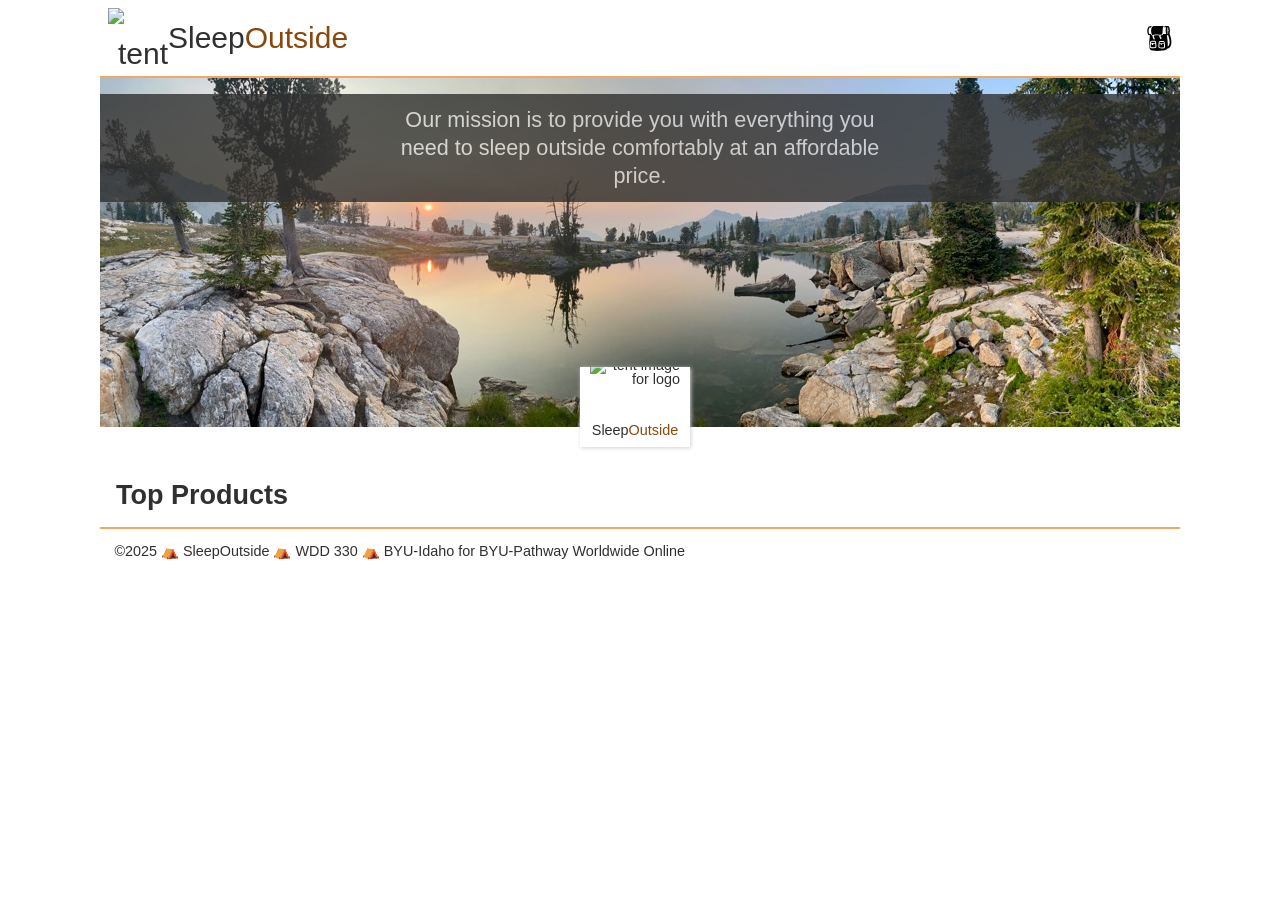
==== commit eb9e3b73: "Merge pull request #4 from jcbcnielsen/DB-indiv2 Db indiv2" ====
--- a/src/index.html
+++ b/src/index.html
@@ -1,77 +1,74 @@
 <!doctype html>
 <html lang="en">
+  <head>
+    <meta charset="UTF-8" />
+    <meta name="viewport" content="width=device-width, initial-scale=1.0" />
+    <title>Sleep Outside | Home</title>
+    <link rel="stylesheet" href="css/style.css" />
+    <script type="module" src="js/main.js" defer></script>
+  </head>
 
-<head>
-  <meta charset="UTF-8" />
-  <meta name="viewport" content="width=device-width, initial-scale=1.0" />
-  <title>Sleep Outside | Home</title>
-  <link rel="stylesheet" href="/css/style.css" />
-  <script src="js/main.js" type="module" defer></script>
-</head>
+  <body>
+    <header class="divider">
+      <div class="logo">
+        <img src="/images/noun_Tent_2517.svg" alt="tent image for logo" />
+        <a href="index.html"> Sleep<span class="highlight">Outside</span></a>
+      </div>
+      <div class="cart">
+        <a href="cart/index.html">
+          <svg xmlns="http://www.w3.org/2000/svg" viewBox="0 0 100 100">
+            <path
+              d="M18.9 32.6c1.1 2.4 2.5 3.3 5.4 3.3 1.6 0 3.6-0.3 5.9-0.6 3.2-0.5 6.9-1 11.2-1 2.1 0 4.3 0.1 6.4 0.3 2.1 0.1 4.2 0.3 6.1 0.3 3.2 0 5.2-0.4 5.9-1.2 2.7-2.7 2.8-8.8 2.9-14.6 0.1-6.7 0.2-14.5 4.6-18.7 -0.5 0-1 0-1.6 0 -14.2 0-37.5 0-41.1 0C15.6 6.2 14.9 23.6 18.9 32.6z"
+            />
+            <path
+              d="M90.1 29.7c1-3.3 1.5-7.3 1.5-11.2 0-9-2.7-18.8-8.6-18.8 -0.1 0-0.2 0-0.3 0L77.8-0.1c-0.3 0.2-0.8 0.3-1.1 0.4 0 0 0 0 0 0 -0.2 0-0.3 0-0.4 0 -4.5 0.1-7 1.8-8.4 4.9l8.9-0.1c-1.6 3.6-2.4 8.7-2.4 13.5 0 4.9 0.8 9.9 2.5 13.6l-12.3 0c-0.2 0.4-0.4 0.8-0.6 1.2 -0.2 0.4-0.4 0.7-0.6 1.1 -0.1 0.1-0.1 0.2-0.2 0.3 -0.3 0.4-0.5 0.7-0.9 1.1 0 0 0 0 0 0 0 0-0.1 0.1-0.1 0.1 -0.1 0.1-0.2 0.2-0.4 0.3 -0.2 0.1-0.4 0.3-0.6 0.4 0 0 0 0 0 0 -0.4 0.2-0.9 0.4-1.4 0.6 -1.3 0.4-2.9 0.6-4.9 0.7 -0.5 1.5-1.1 4.1 0 5.5l3.1 3.9 0 0.8c0 2.8-2.3 4.8-2.8 5.2l-3-3.8c0.3-0.2 0.5-0.5 0.7-0.8l-1.8-2.3c-2.2-2.7-1.8-6.3-1.2-8.7 -0.7 0-1.4-0.1-2-0.1 -2.1-0.1-4.3-0.3-6.2-0.3 -4.1 0-7.7 0.5-10.8 1 -1 0.2-2 0.3-3 0.4 -0.5 1.5-1.2 4.4-0.1 5.9l3.1 4 0 0.8c0 2.8-2.3 4.8-2.8 5.2l-3.1-3.8c0.3-0.2 0.6-0.6 0.7-0.9l-1.8-2.4c-2.1-2.8-1.8-6.3-1.2-8.7 -1.6-0.2-2.9-0.8-4-1.7h0c-0.8-0.6-1.4-1.4-2-2.4 -0.1-0.1-0.2-0.3-0.2-0.5 -0.1-0.2-0.2-0.4-0.3-0.6 -0.3-0.6-0.5-1.2-0.7-1.8l-5.6 0c-1-0.3-3.5-4.8-3.5-13.2 0-8.1 3.7-13.1 4.9-13.2L16.4 5.6c0.9-1.9 2-3.7 3.4-5.2L11.2 0.5c-5.4 0-10.1 8.6-10.1 18.4 0 8.9 2.7 18.4 8.6 18.4h2.4c-1.8 10.7-6.6 43 0.4 56.5 0.7 1.4 4.3 3.4 12.2 4.6 20.2 3.1 49.8-0.5 54.6-5.3 0.7-0.7 1.3-1.7 1.8-2.9 2-0.3 8.2-1.7 12.4-8.4C100.1 71.5 98.9 53.9 90.1 29.7zM35.6 87.1c-2.6 2-10.5 2.1-12.1 2.1 0 0 0 0 0 0 -3.9 0-9-0.4-10.8-2.3 -2.6-2.7-1.5-13-0.6-19.1 -0.1-1.9 0-5.8 2.2-7.2 1.9-1.2 8.7-1.3 11.6-1.3 6.4 0 7.4 0.6 7.8 0.9 3 1.8 3.1 5.6 2.6 7.8C37.7 75.5 38.6 84.8 35.6 87.1zM70.1 87.5c-2.6 2-10.5 2.1-12.1 2.1 0 0 0 0 0 0 -3.9 0-9-0.4-10.8-2.3 -2.6-2.7-1.5-13-0.6-19.1 -0.1-1.9 0-5.8 2.2-7.2 1.9-1.2 8.7-1.3 11.6-1.3 6.4 0 7.4 0.6 7.8 0.9 3 1.8 3.1 5.6 2.6 7.8C72.2 76 73.1 85.3 70.1 87.5zM85.9 12.3c-0.6-1.3-1.3-2.2-1.9-2.5 -0.5-0.3-1-0.3-1.4 0 -1.7 1.1-3.2 12.2-0.6 17.9 0.4 0.9 0.9 1.1 1.3 1.1 0.1 0 0.2 0 0.3 0 1.8-0.5 2.1-6.2 1.7-8.6l-1.6 0.2c0.3 2.2 0 5.1-0.4 6.3 -2.1-5.3-0.8-14.1 0.1-15.5 0.8 0.6 2.2 3.5 3.1 8 -0.1 7.9-2.4 12.3-3.4 12.8 -1-0.5-3.4-5.2-3.4-13.5 0-8.3 2.4-13 3.4-13.5C83.7 5.4 85.1 7.9 85.9 12.3zM87.3 77.7c-1.4 2.3-3.1 3.6-4.6 4.3 1.2-12.2-1-31-3.5-44.7h3.3c0.1 0 0.3 0 0.4 0 0.6 0 1.2-0.1 1.8-0.4C92.8 60.7 90.7 72.2 87.3 77.7z"
+            />
+            <path
+              d="M24.7 71v5h-5.2v-5.4c-1.4-0.3-2.7-0.6-3.7-0.9 -0.9 6.8-1.1 13.3-0.3 14.5 0.4 0.3 2.9 1.1 8 1.1h0c5 0 8.8-0.7 9.7-1.3 0.8-1.3 0.6-7.7-0.4-14.4C30.7 70.1 27.5 70.8 24.7 71z"
+            />
+            <path
+              d="M58.8 68.9c2.9-0.1 6.4-0.9 8.3-1.4 0.1-0.8 0.3-2.8-0.7-3.5 -0.5-0.2-2.5-0.4-5.9-0.4 -4.9 0-8.6 0.4-9.5 0.7 -0.3 0.5-0.5 1.9-0.5 3.3C52.5 68.1 56 69 58.8 68.9z"
+            />
+            <path
+              d="M24.3 68.4c2.9-0.1 6.4-0.9 8.3-1.4 0.1-0.8 0.3-2.8-0.7-3.5 -0.5-0.2-2.5-0.4-5.9-0.4 -4.9 0-8.6 0.4-9.5 0.7 -0.3 0.5-0.5 1.9-0.5 3.3C18 67.7 21.5 68.6 24.3 68.4z"
+            />
+            <path
+              d="M60.1 71.4v3.3h-5.2v-3.4c-1.7-0.3-3.3-0.7-4.6-1 -0.9 6.8-1.1 13.3-0.3 14.5 0.4 0.3 2.9 1.1 8 1.1h0c5 0 8.8-0.7 9.7-1.3 0.8-1.3 0.6-7.7-0.4-14.4C65.5 70.5 62.7 71.1 60.1 71.4z"
+            />
 
-<body>
-  <header class="divider" id="main-header"></header>
-  <main class="divider">
-    <div class="hero">
-      <img src="/images/banner-sm.jpg" srcset="images/banner-sm.jpg 500w, images/banner.jpg"
-        alt="image of a high mountain lake" />
-      <div class="logo logo--square">
-        <img src="/images/noun_Tent_2517.svg" alt="tent image for logo" />
-        <div>Sleep<span class="highlight">Outside</span></div>
+            <!-- <text x="0" y="115" fill="#000000" font-size="5px" font-weight="bold" font-family="'Helvetica Neue', Helvetica, Arial-Unicode, Arial, Sans-serif">Created by Natalia Woodroffe</text>
+            <text x="0" y="120" fill="#000000" font-size="5px" font-weight="bold" font-family="'Helvetica Neue', Helvetica, Arial-Unicode, Arial, Sans-serif">from the Noun Project</text> -->
+          </svg>
+        </a>
       </div>
-      <div class="mission">
-        <p>
-          Our mission is to provide you with everything you need to sleep
-          outside comfortably at an affordable price.
-        </p>
+    </header>
+    <main class="divider">
+      <div class="hero">
+        <img
+          src="/images/banner-sm.jpg"
+          srcset="images/banner-sm.jpg 500w, images/banner.jpg"
+          alt="image of a high mountain lake"
+        />
+        <div class="logo logo--square">
+          <img src="/images/noun_Tent_2517.svg" alt="tent image for logo" />
+          <div>Sleep<span class="highlight">Outside</span></div>
+        </div>
+        <div class="mission">
+          <p>
+            Our mission is to provide you with everything you need to sleep
+            outside comfortably at an affordable price.
+          </p>
+        </div>
       </div>
-    </div>
 
-    <section class="products">
-      <h2>Top Products</h2>
-      <ul class="product-list">
-        <li class="product-card">
-          <a href="product_pages/?product=880RR">
-            <img src="images/tents/marmot-ajax-tent-3-person-3-season-in-pale-pumpkin-terracotta~p~880rr_01~320.jpg"
-              alt="Marmot Ajax tent" />
-            <h3 class="card__brand">Marmot</h3>
-            <h2 class="card__name">Ajax Tent - 3-Person, 3-Season</h2>
-            <p class="product-card__price">$199.99</p>
-          </a>
-        </li>
-        <li class="product-card">
-          <a href="product_pages/?product=985RF">
-            <img
-              src="images/tents/the-north-face-talus-tent-4-person-3-season-in-golden-oak-saffron-yellow~p~985rf_01~320.jpg"
-              alt="Talus Tent - 4-Person, 3-Season" />
-            <h3 class="card__brand">The North Face</h3>
-            <h2 class="card__name">Talus Tent - 4-Person, 3-Season</h2>
-            <p class="product-card__price">$199.99</p>
-          </a>
-        </li>
-        <li class="product-card">
-          <a href="product_pages/?product=985PR">
-            <img
-              src="images/tents/the-north-face-alpine-guide-tent-3-person-4-season-in-canary-yellow-high-rise-grey~p~985pr_01~320.jpg"
-              alt="Alpine Guide Tent - 3-Person, 4-Season" />
-            <h3 class="card__brand">The North Face</h3>
-            <h2 class="card__name">Alpine Guide Tent - 3-Person, 4-Season</h2>
-            <p class="product-card__price">$349.99</p>
-          </a>
-        </li>
-        <li class="product-card">
-          <a href="product_pages/?product=344YJ">
-            <img src="images/tents/cedar-ridge-rimrock-tent-2-person-3-season-in-rust-clay~p~344yj_01~320.jpg"
-              alt="Rimrock Tent - 2-Person, 3-Season" />
-            <h3 class="card__brand">Cedar Ridge</h3>
-            <h2 class="card__name">Rimrock Tent - 2-Person, 3-Season</h2>
-            <p class="product-card__price">$69.99</p>
-          </a>
-        </li>
-      </ul>
-    </section>
-  </main>
-  <footer id="main-footer"></footer>
-</body>
-
-</html>+      <section class="products">
+        <h2>Top Products</h2>
+        <ul class="product-list"></ul>
+      </section>
+    </main>
+    <footer>
+      &copy;2025 ⛺ SleepOutside ⛺ WDD 330 ⛺ BYU-Idaho for BYU-Pathway
+      Worldwide Online
+    </footer>
+  </body>
+</html>
--- a/src/css/style.css
+++ b/src/css/style.css
@@ -0,0 +1,302 @@
+:root {
+  --font-body: Arial, Helvetica, sans-serif;
+  --font-headline: Haettenschweiler, "Arial Narrow Bold", sans-serif;
+  /* colors */
+  --primary-color: #f0a868;
+  --secondary-color: #525b0f;
+  --tertiary-color: #8a470c;
+  --light-grey: #d0d0d0;
+  --dark-grey: #303030;
+
+  /* sizes */
+  --font-base: 18px;
+  --small-font: 0.8em;
+  --large-font: 1.2em;
+}
+
+* {
+  margin: 0;
+  padding: 0;
+  box-sizing: border-box;
+}
+
+body {
+  font-family: var(--font-body);
+  font-size: var(--font-base);
+  color: var(--dark-grey);
+}
+
+img {
+  max-width: 100%;
+}
+
+header {
+  display: flex;
+  justify-content: space-between;
+  padding: 0.5rem;
+}
+
+p {
+  padding: 0.75rem;
+}
+
+.logo {
+  line-height: 60px;
+  width: 245px;
+  overflow: hidden;
+  display: flex;
+  font-size: 30px;
+  text-align: right;
+  font-family: var(--font-headline);
+}
+
+.logo img {
+  width: 60px;
+  height: 60px;
+}
+
+.logo a {
+  text-decoration: none;
+  color: var(--font-body);
+}
+
+.hero {
+  position: relative;
+}
+
+.hero .logo {
+  position: absolute;
+  left: calc(50% - 60px);
+  bottom: -15px;
+  background-color: white;
+}
+
+.logo--square {
+  font-size: var(--small-font);
+  width: 110px;
+  height: 80px;
+
+  flex-direction: column;
+  align-items: flex-end;
+  box-shadow: 1px 1px 4px var(--light-grey);
+  justify-content: center;
+  align-items: center;
+  line-height: 1;
+}
+
+.logo--square img {
+  width: 90px;
+  height: 90px;
+  margin-top: -1.3em;
+}
+
+.logo--square>div {
+  margin-top: -1.7em;
+}
+
+/* utility classes */
+.highlight {
+  color: var(--tertiary-color);
+}
+
+button {
+  padding: 0.5em 2em;
+  background-color: var(--secondary-color);
+  color: white;
+  margin: auto;
+  display: block;
+  border: 0;
+  font-size: var(--large-font);
+  cursor: pointer;
+}
+
+.divider {
+  border-bottom: 2px solid var(--primary-color);
+}
+
+/* End utility classes */
+
+/* Cart icon styles */
+.cart {
+  padding-top: 1em;
+  position: relative;
+  text-align: center;
+}
+
+.cart svg {
+  width: 25px;
+}
+
+.cart:hover svg {
+  fill: gray;
+}
+
+/* End cart icon styles */
+
+.mission {
+  position: absolute;
+  top: 1rem;
+  left: 0;
+  right: 0;
+  line-height: 1.3;
+  width: 100%;
+  background-color: var(--dark-grey);
+  color: var(--light-grey);
+  opacity: 0.8;
+}
+
+.mission p {
+  margin: 0 auto;
+  width: 50%;
+  text-align: center;
+}
+
+.products {
+  margin-top: 2rem;
+  padding: 1rem;
+}
+
+.product-list {
+  display: flex;
+  flex-flow: row wrap;
+  list-style-type: none;
+  justify-content: center;
+}
+
+.product-list a {
+  text-decoration: none;
+  color: var(--dark-grey);
+}
+
+/* Styles for product lists */
+.product-card {
+  flex: 1 1 45%;
+  margin: 0.25em;
+  padding: 0.5em;
+  border: 1px solid var(--light-grey);
+  max-width: 250px;
+}
+
+.product-card h2,
+.product-card h3,
+.product-card p {
+  margin: 0.5em 0;
+}
+
+.card__brand {
+  font-size: var(--small-font);
+}
+
+.card__name {
+  font-size: 1em;
+}
+
+/* End product list card */
+
+.product-detail {
+  padding: 1em;
+  max-width: 500px;
+  margin: auto;
+}
+
+.product-detail img {
+  width: 100%;
+}
+
+/* Start cart list card styles */
+.cart-card {
+  display: grid;
+  grid-template-columns: 25% auto 15%;
+  font-size: var(--small-font);
+  /* max-height: 120px; */
+  align-items: center;
+}
+
+.cart-card__image {
+  grid-row: 1/3;
+  grid-column: 1;
+}
+
+.cart-card p {
+  margin-top: 0;
+}
+
+.cart-card .card__name {
+  grid-row: 1;
+  grid-column: 2;
+}
+
+.cart-card__color {
+  grid-row: 2;
+  grid-column: 2;
+}
+
+.cart-card__quantity {
+  grid-row: 1;
+  grid-column: 3;
+}
+
+.cart-card__price {
+  grid-row: 2;
+  grid-column: 3;
+}
+
+@media screen and (min-width: 500px) {
+  body {
+    max-width: 1080px;
+    margin: auto;
+  }
+
+  .mission {
+    font-size: 1.2em;
+  }
+
+  .cart-card {
+    font-size: inherit;
+    grid-template-columns: 150px auto 15%;
+  }
+}
+
+footer {
+  font-size: var(--small-font);
+  padding: 1em;
+}
+
+.hide {
+  visibility: hidden;
+}
+
+.cart-footer {
+  text-align: center;
+  padding-top: 16px;
+}
+
+.hide {
+  visibility: hidden;
+}
+
+.cart-footer {
+  text-align: center;
+  padding-top: 16px;
+}
+
+/* Products List (main page) */
+
+.product-grid {
+  display: flex;
+  /* flex-flow: row wrap; */
+  list-style-type: none;
+  justify-content: center;
+  gap: 50px;
+  padding: 25px;
+
+}
+
+.product-grid a {
+  text-decoration: none;
+  color: var(--dark-grey);
+}
+
+.product-grid h2 {
+  text-align: center;
+}
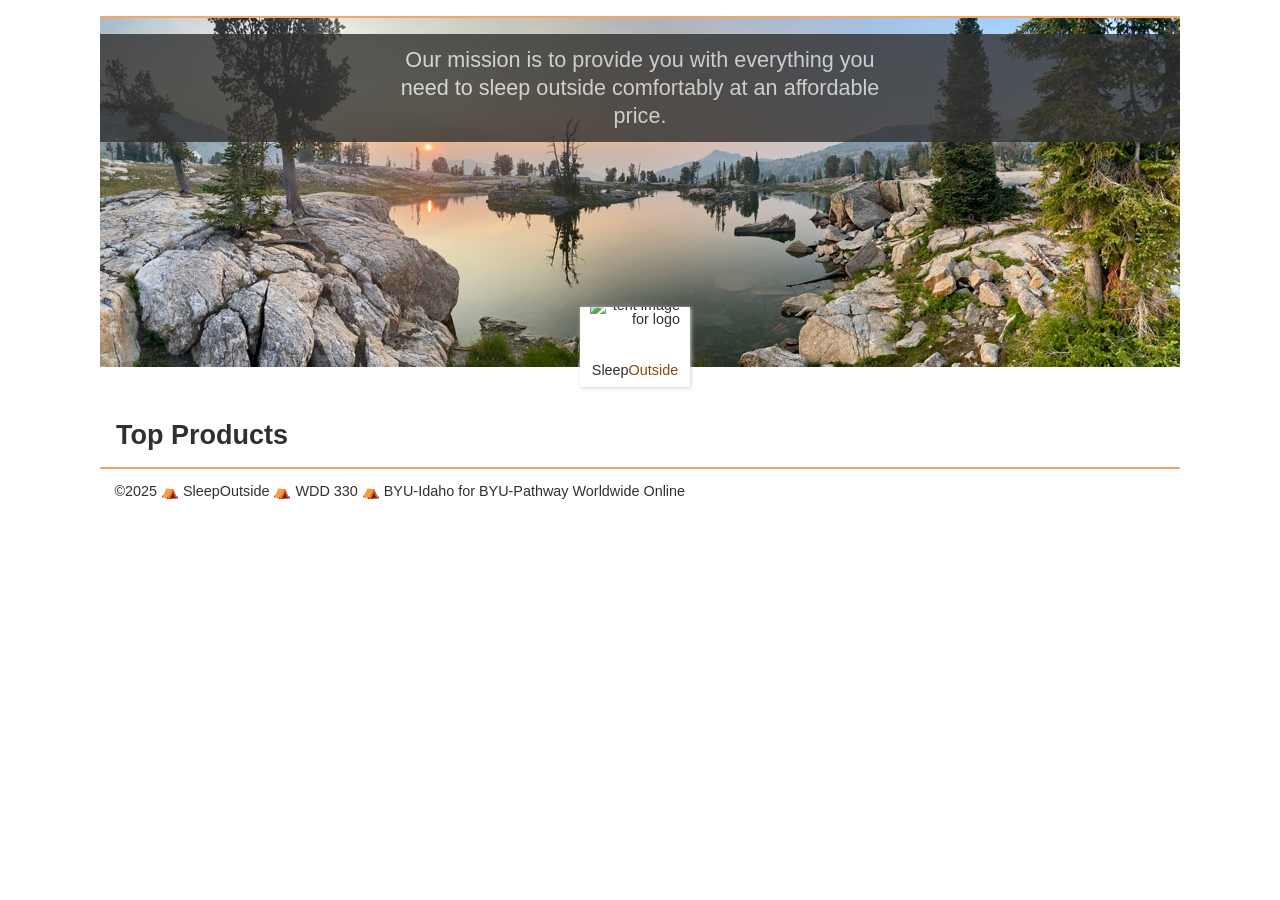
==== commit 6f5ad11c: "Merge branch 'main' into db---team3" ====
--- a/src/index.html
+++ b/src/index.html
@@ -1,74 +1,41 @@
 <!doctype html>
 <html lang="en">
-  <head>
-    <meta charset="UTF-8" />
-    <meta name="viewport" content="width=device-width, initial-scale=1.0" />
-    <title>Sleep Outside | Home</title>
-    <link rel="stylesheet" href="css/style.css" />
-    <script type="module" src="js/main.js" defer></script>
-  </head>
 
-  <body>
-    <header class="divider">
-      <div class="logo">
+<head>
+  <meta charset="UTF-8" />
+  <meta name="viewport" content="width=device-width, initial-scale=1.0" />
+  <title>Sleep Outside | Home</title>
+  <link rel="stylesheet" href="css/style.css" />
+  <script type="module" src="js/main.js" defer></script>
+</head>
+
+<body>
+  <header class="divider" id="main-header"></header>
+  <main class="divider">
+    <div class="hero">
+      <img src="/images/banner-sm.jpg" srcset="images/banner-sm.jpg 500w, images/banner.jpg"
+        alt="image of a high mountain lake" />
+      <div class="logo logo--square">
         <img src="/images/noun_Tent_2517.svg" alt="tent image for logo" />
-        <a href="index.html"> Sleep<span class="highlight">Outside</span></a>
+        <div>Sleep<span class="highlight">Outside</span></div>
       </div>
-      <div class="cart">
-        <a href="cart/index.html">
-          <svg xmlns="http://www.w3.org/2000/svg" viewBox="0 0 100 100">
-            <path
-              d="M18.9 32.6c1.1 2.4 2.5 3.3 5.4 3.3 1.6 0 3.6-0.3 5.9-0.6 3.2-0.5 6.9-1 11.2-1 2.1 0 4.3 0.1 6.4 0.3 2.1 0.1 4.2 0.3 6.1 0.3 3.2 0 5.2-0.4 5.9-1.2 2.7-2.7 2.8-8.8 2.9-14.6 0.1-6.7 0.2-14.5 4.6-18.7 -0.5 0-1 0-1.6 0 -14.2 0-37.5 0-41.1 0C15.6 6.2 14.9 23.6 18.9 32.6z"
-            />
-            <path
-              d="M90.1 29.7c1-3.3 1.5-7.3 1.5-11.2 0-9-2.7-18.8-8.6-18.8 -0.1 0-0.2 0-0.3 0L77.8-0.1c-0.3 0.2-0.8 0.3-1.1 0.4 0 0 0 0 0 0 -0.2 0-0.3 0-0.4 0 -4.5 0.1-7 1.8-8.4 4.9l8.9-0.1c-1.6 3.6-2.4 8.7-2.4 13.5 0 4.9 0.8 9.9 2.5 13.6l-12.3 0c-0.2 0.4-0.4 0.8-0.6 1.2 -0.2 0.4-0.4 0.7-0.6 1.1 -0.1 0.1-0.1 0.2-0.2 0.3 -0.3 0.4-0.5 0.7-0.9 1.1 0 0 0 0 0 0 0 0-0.1 0.1-0.1 0.1 -0.1 0.1-0.2 0.2-0.4 0.3 -0.2 0.1-0.4 0.3-0.6 0.4 0 0 0 0 0 0 -0.4 0.2-0.9 0.4-1.4 0.6 -1.3 0.4-2.9 0.6-4.9 0.7 -0.5 1.5-1.1 4.1 0 5.5l3.1 3.9 0 0.8c0 2.8-2.3 4.8-2.8 5.2l-3-3.8c0.3-0.2 0.5-0.5 0.7-0.8l-1.8-2.3c-2.2-2.7-1.8-6.3-1.2-8.7 -0.7 0-1.4-0.1-2-0.1 -2.1-0.1-4.3-0.3-6.2-0.3 -4.1 0-7.7 0.5-10.8 1 -1 0.2-2 0.3-3 0.4 -0.5 1.5-1.2 4.4-0.1 5.9l3.1 4 0 0.8c0 2.8-2.3 4.8-2.8 5.2l-3.1-3.8c0.3-0.2 0.6-0.6 0.7-0.9l-1.8-2.4c-2.1-2.8-1.8-6.3-1.2-8.7 -1.6-0.2-2.9-0.8-4-1.7h0c-0.8-0.6-1.4-1.4-2-2.4 -0.1-0.1-0.2-0.3-0.2-0.5 -0.1-0.2-0.2-0.4-0.3-0.6 -0.3-0.6-0.5-1.2-0.7-1.8l-5.6 0c-1-0.3-3.5-4.8-3.5-13.2 0-8.1 3.7-13.1 4.9-13.2L16.4 5.6c0.9-1.9 2-3.7 3.4-5.2L11.2 0.5c-5.4 0-10.1 8.6-10.1 18.4 0 8.9 2.7 18.4 8.6 18.4h2.4c-1.8 10.7-6.6 43 0.4 56.5 0.7 1.4 4.3 3.4 12.2 4.6 20.2 3.1 49.8-0.5 54.6-5.3 0.7-0.7 1.3-1.7 1.8-2.9 2-0.3 8.2-1.7 12.4-8.4C100.1 71.5 98.9 53.9 90.1 29.7zM35.6 87.1c-2.6 2-10.5 2.1-12.1 2.1 0 0 0 0 0 0 -3.9 0-9-0.4-10.8-2.3 -2.6-2.7-1.5-13-0.6-19.1 -0.1-1.9 0-5.8 2.2-7.2 1.9-1.2 8.7-1.3 11.6-1.3 6.4 0 7.4 0.6 7.8 0.9 3 1.8 3.1 5.6 2.6 7.8C37.7 75.5 38.6 84.8 35.6 87.1zM70.1 87.5c-2.6 2-10.5 2.1-12.1 2.1 0 0 0 0 0 0 -3.9 0-9-0.4-10.8-2.3 -2.6-2.7-1.5-13-0.6-19.1 -0.1-1.9 0-5.8 2.2-7.2 1.9-1.2 8.7-1.3 11.6-1.3 6.4 0 7.4 0.6 7.8 0.9 3 1.8 3.1 5.6 2.6 7.8C72.2 76 73.1 85.3 70.1 87.5zM85.9 12.3c-0.6-1.3-1.3-2.2-1.9-2.5 -0.5-0.3-1-0.3-1.4 0 -1.7 1.1-3.2 12.2-0.6 17.9 0.4 0.9 0.9 1.1 1.3 1.1 0.1 0 0.2 0 0.3 0 1.8-0.5 2.1-6.2 1.7-8.6l-1.6 0.2c0.3 2.2 0 5.1-0.4 6.3 -2.1-5.3-0.8-14.1 0.1-15.5 0.8 0.6 2.2 3.5 3.1 8 -0.1 7.9-2.4 12.3-3.4 12.8 -1-0.5-3.4-5.2-3.4-13.5 0-8.3 2.4-13 3.4-13.5C83.7 5.4 85.1 7.9 85.9 12.3zM87.3 77.7c-1.4 2.3-3.1 3.6-4.6 4.3 1.2-12.2-1-31-3.5-44.7h3.3c0.1 0 0.3 0 0.4 0 0.6 0 1.2-0.1 1.8-0.4C92.8 60.7 90.7 72.2 87.3 77.7z"
-            />
-            <path
-              d="M24.7 71v5h-5.2v-5.4c-1.4-0.3-2.7-0.6-3.7-0.9 -0.9 6.8-1.1 13.3-0.3 14.5 0.4 0.3 2.9 1.1 8 1.1h0c5 0 8.8-0.7 9.7-1.3 0.8-1.3 0.6-7.7-0.4-14.4C30.7 70.1 27.5 70.8 24.7 71z"
-            />
-            <path
-              d="M58.8 68.9c2.9-0.1 6.4-0.9 8.3-1.4 0.1-0.8 0.3-2.8-0.7-3.5 -0.5-0.2-2.5-0.4-5.9-0.4 -4.9 0-8.6 0.4-9.5 0.7 -0.3 0.5-0.5 1.9-0.5 3.3C52.5 68.1 56 69 58.8 68.9z"
-            />
-            <path
-              d="M24.3 68.4c2.9-0.1 6.4-0.9 8.3-1.4 0.1-0.8 0.3-2.8-0.7-3.5 -0.5-0.2-2.5-0.4-5.9-0.4 -4.9 0-8.6 0.4-9.5 0.7 -0.3 0.5-0.5 1.9-0.5 3.3C18 67.7 21.5 68.6 24.3 68.4z"
-            />
-            <path
-              d="M60.1 71.4v3.3h-5.2v-3.4c-1.7-0.3-3.3-0.7-4.6-1 -0.9 6.8-1.1 13.3-0.3 14.5 0.4 0.3 2.9 1.1 8 1.1h0c5 0 8.8-0.7 9.7-1.3 0.8-1.3 0.6-7.7-0.4-14.4C65.5 70.5 62.7 71.1 60.1 71.4z"
-            />
+      <div class="mission">
+        <p>
+          Our mission is to provide you with everything you need to sleep
+          outside comfortably at an affordable price.
+        </p>
+      </div>
+    </div>
 
-            <!-- <text x="0" y="115" fill="#000000" font-size="5px" font-weight="bold" font-family="'Helvetica Neue', Helvetica, Arial-Unicode, Arial, Sans-serif">Created by Natalia Woodroffe</text>
-            <text x="0" y="120" fill="#000000" font-size="5px" font-weight="bold" font-family="'Helvetica Neue', Helvetica, Arial-Unicode, Arial, Sans-serif">from the Noun Project</text> -->
-          </svg>
-        </a>
-      </div>
-    </header>
-    <main class="divider">
-      <div class="hero">
-        <img
-          src="/images/banner-sm.jpg"
-          srcset="images/banner-sm.jpg 500w, images/banner.jpg"
-          alt="image of a high mountain lake"
-        />
-        <div class="logo logo--square">
-          <img src="/images/noun_Tent_2517.svg" alt="tent image for logo" />
-          <div>Sleep<span class="highlight">Outside</span></div>
-        </div>
-        <div class="mission">
-          <p>
-            Our mission is to provide you with everything you need to sleep
-            outside comfortably at an affordable price.
-          </p>
-        </div>
-      </div>
+    <section class="products">
+      <h2>Top Products</h2>
+      <ul class="product-list"></ul>
+    </section>
+  </main>
+  <footer>
+    &copy;2025 ⛺ SleepOutside ⛺ WDD 330 ⛺ BYU-Idaho for BYU-Pathway
+    Worldwide Online
+  </footer>
+</body>
 
-      <section class="products">
-        <h2>Top Products</h2>
-        <ul class="product-list"></ul>
-      </section>
-    </main>
-    <footer>
-      &copy;2025 ⛺ SleepOutside ⛺ WDD 330 ⛺ BYU-Idaho for BYU-Pathway
-      Worldwide Online
-    </footer>
-  </body>
-</html>
+</html>
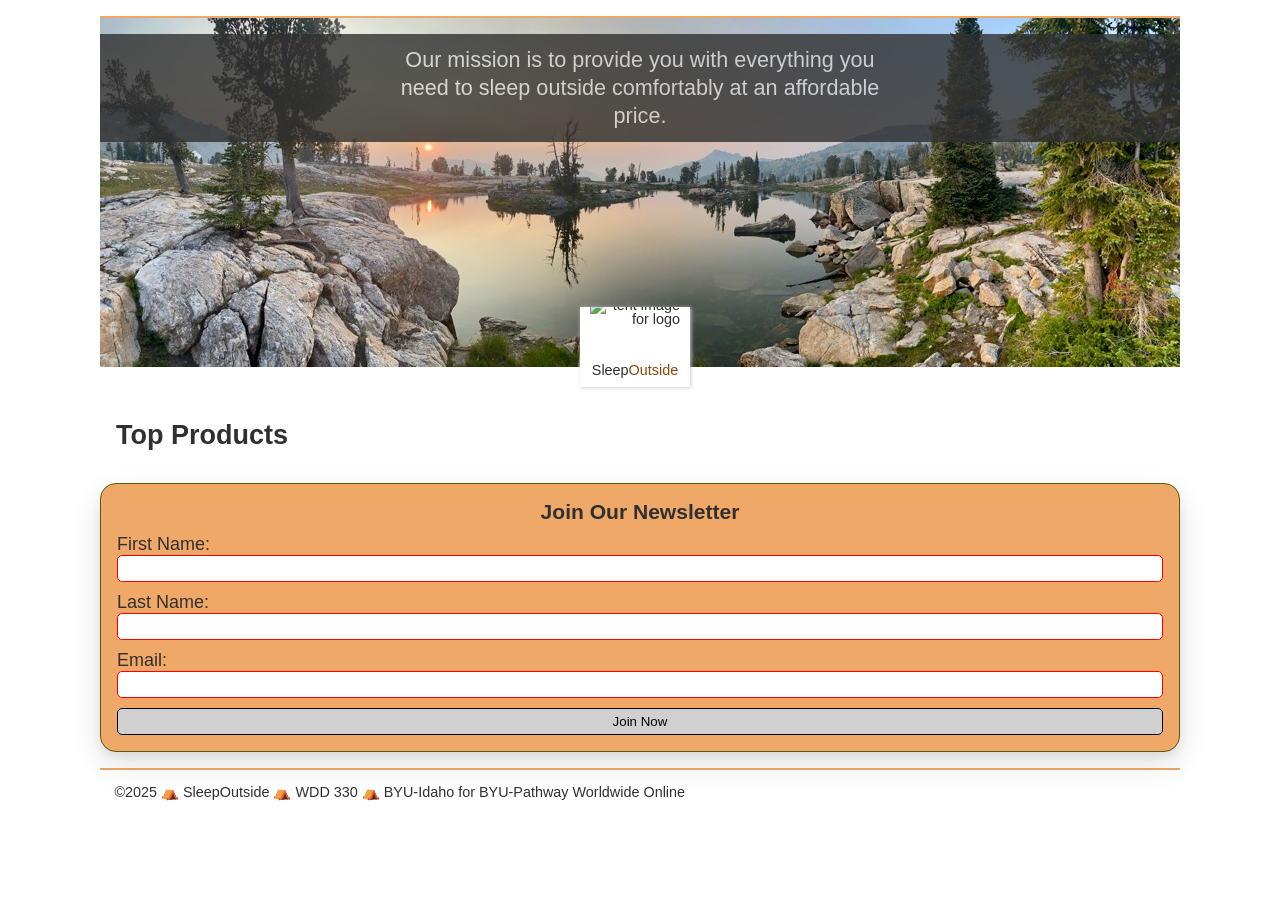
==== commit 4cdbf4e0: "w04 individial task: "Newsletter sign up" task completed" ====
--- a/src/index.html
+++ b/src/index.html
@@ -31,6 +31,26 @@
       <h2>Top Products</h2>
       <ul class="product-list"></ul>
     </section>
+
+    <form action="submit">
+      <h3>Join Our Newsletter</h3>
+      <div>
+        <label for="first-name">First Name:</label>
+        <input type="text" id="first-name" name="first-name" required>
+      </div>
+
+      <div>
+        <label for="last-name">Last Name:</label>
+        <input type="text" id="last-name" name="last-name" required>
+      </div>
+
+      <div>
+        <label for="email">Email:</label>
+        <input type="email" id="email" name="email" required>
+      </div>
+
+      <input type="submit" value="Join Now">
+    </form>
   </main>
   <footer>
     &copy;2025 ⛺ SleepOutside ⛺ WDD 330 ⛺ BYU-Idaho for BYU-Pathway
--- a/src/css/style.css
+++ b/src/css/style.css
@@ -241,7 +241,77 @@
   grid-column: 3;
 }
 
+/* "Join our newsletter" form */
+
+form {
+  margin-top: 1rem;
+  margin-bottom: 1rem;
+  justify-self: center;
+  display: flex;
+  flex-direction: column;
+  background-color: var(--primary-color);
+  padding: 1rem;
+  gap: 10px;
+  border-radius: 1rem;
+  border: 1px solid var(--secondary-color);
+  box-shadow: 0 12px 30px rgba(0, 0, 0, 0.12), 0 4px 8px rgba(0, 0, 0, 0.06);
+
+
+
+  & div {
+    display: flex;
+    flex-direction: column;
+  }
+
+  & h3 {
+    text-align: center;
+  }
+
+  & input {
+    border-radius: 5px;
+    border: 1px solid transparent;
+    outline: none;
+    padding: 5px;
+
+    &:valid {
+      border-color: green;
+    }
+
+    &:invalid {
+      border-color: red;
+    }
+
+  }
+
+  & input[type=submit] {
+    border: 1px solid black;
+    background-color: var(--light-grey);
+
+    &:hover {
+      background-color: var(--secondary-color);
+    }
+
+    &:active {
+      background-color: var(--primary-color);
+      color: var(--light-grey);
+    }
+
+
+
+  }
+
+
+}
+
+
+
+
 @media screen and (min-width: 500px) {
+
+  form {
+    min-width: 400px;
+  }
+
   body {
     max-width: 1080px;
     margin: auto;
@@ -269,34 +339,4 @@
 .cart-footer {
   text-align: center;
   padding-top: 16px;
-}
-
-.hide {
-  visibility: hidden;
-}
-
-.cart-footer {
-  text-align: center;
-  padding-top: 16px;
-}
-
-/* Products List (main page) */
-
-.product-grid {
-  display: flex;
-  /* flex-flow: row wrap; */
-  list-style-type: none;
-  justify-content: center;
-  gap: 50px;
-  padding: 25px;
-
-}
-
-.product-grid a {
-  text-decoration: none;
-  color: var(--dark-grey);
-}
-
-.product-grid h2 {
-  text-align: center;
 }
